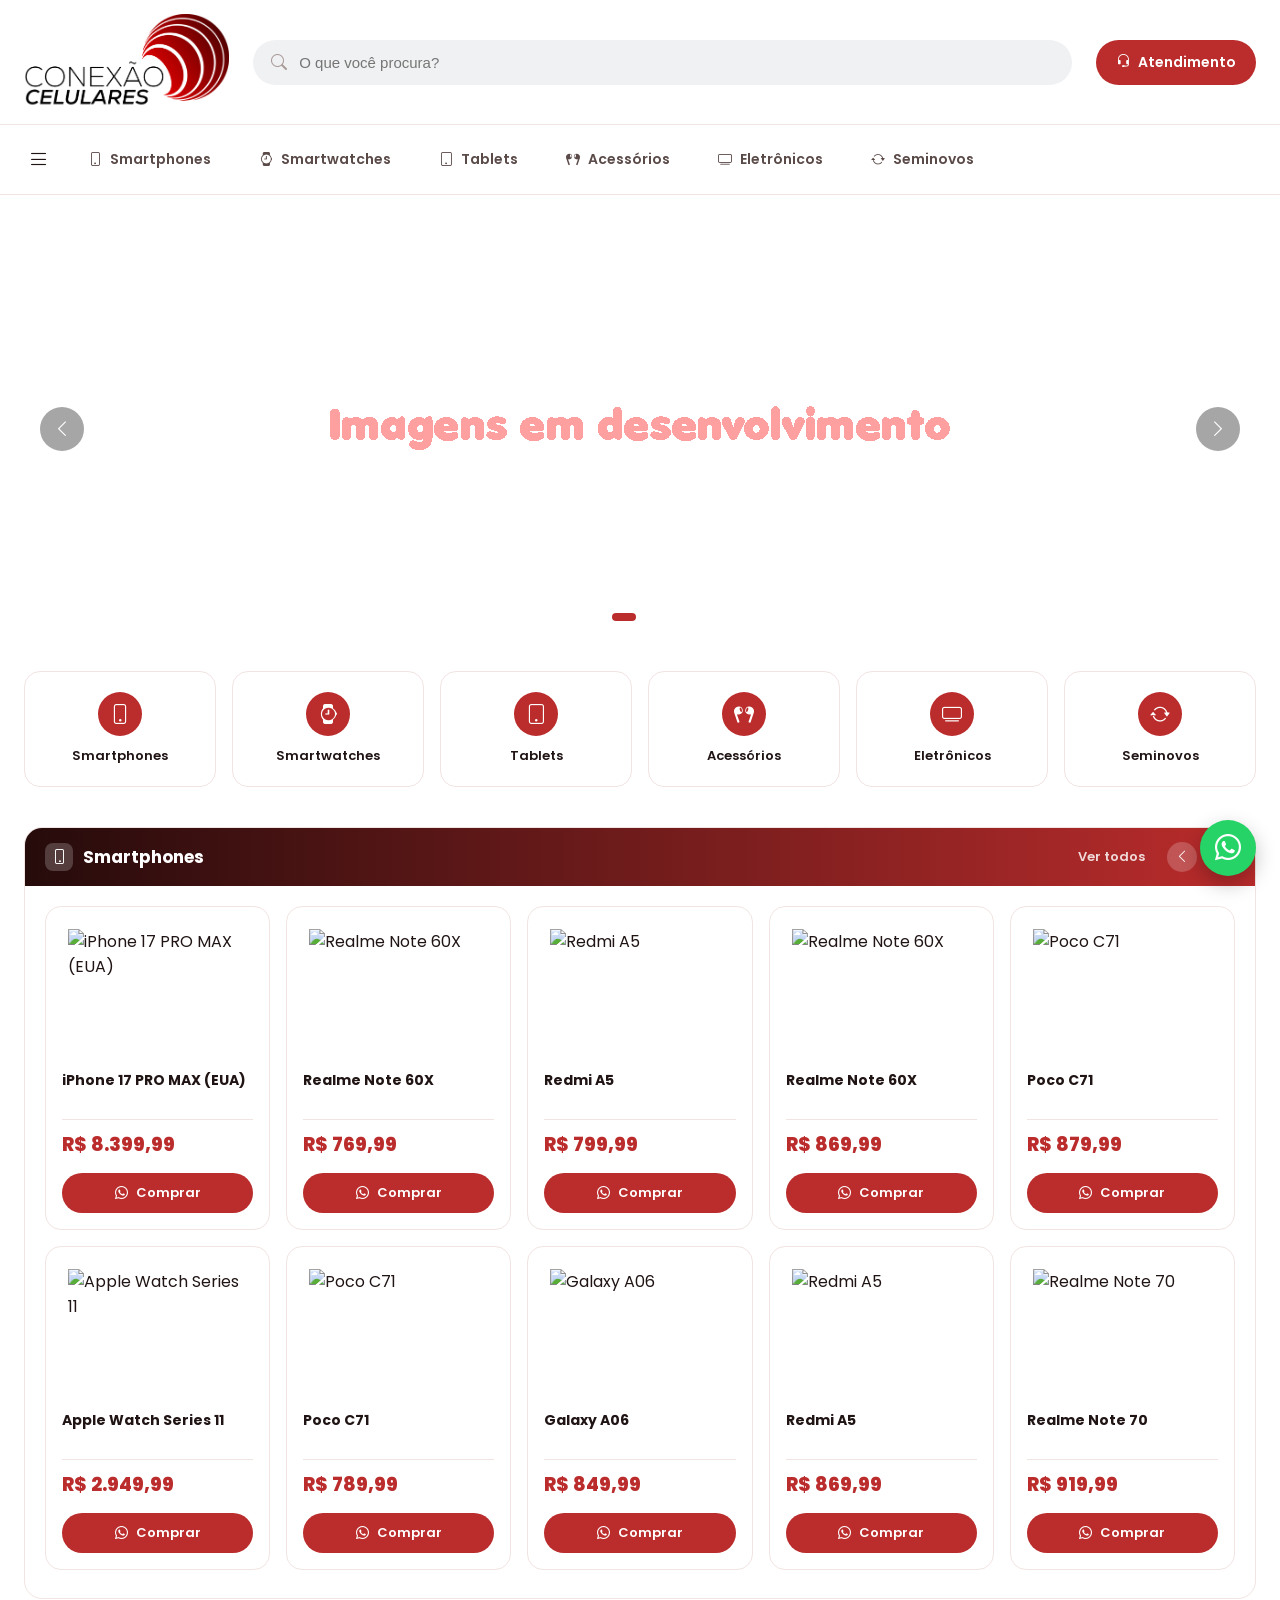
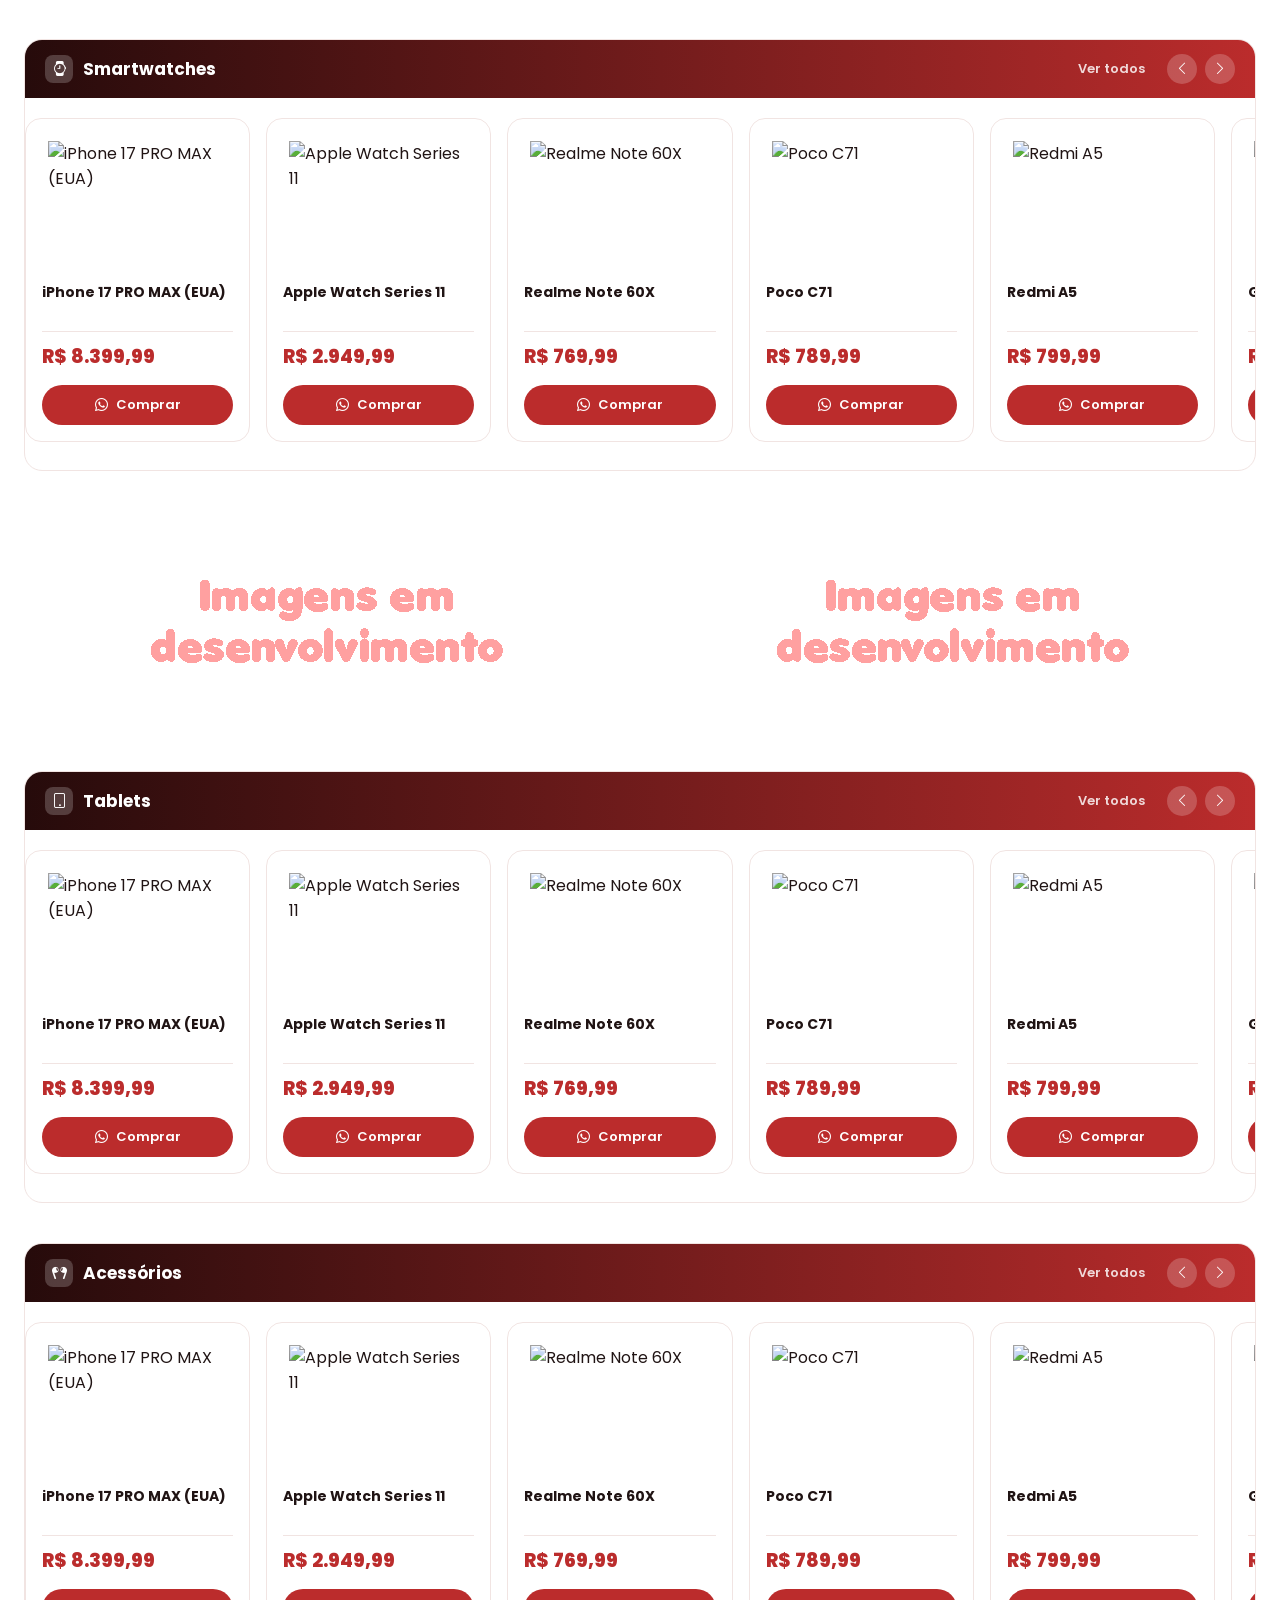
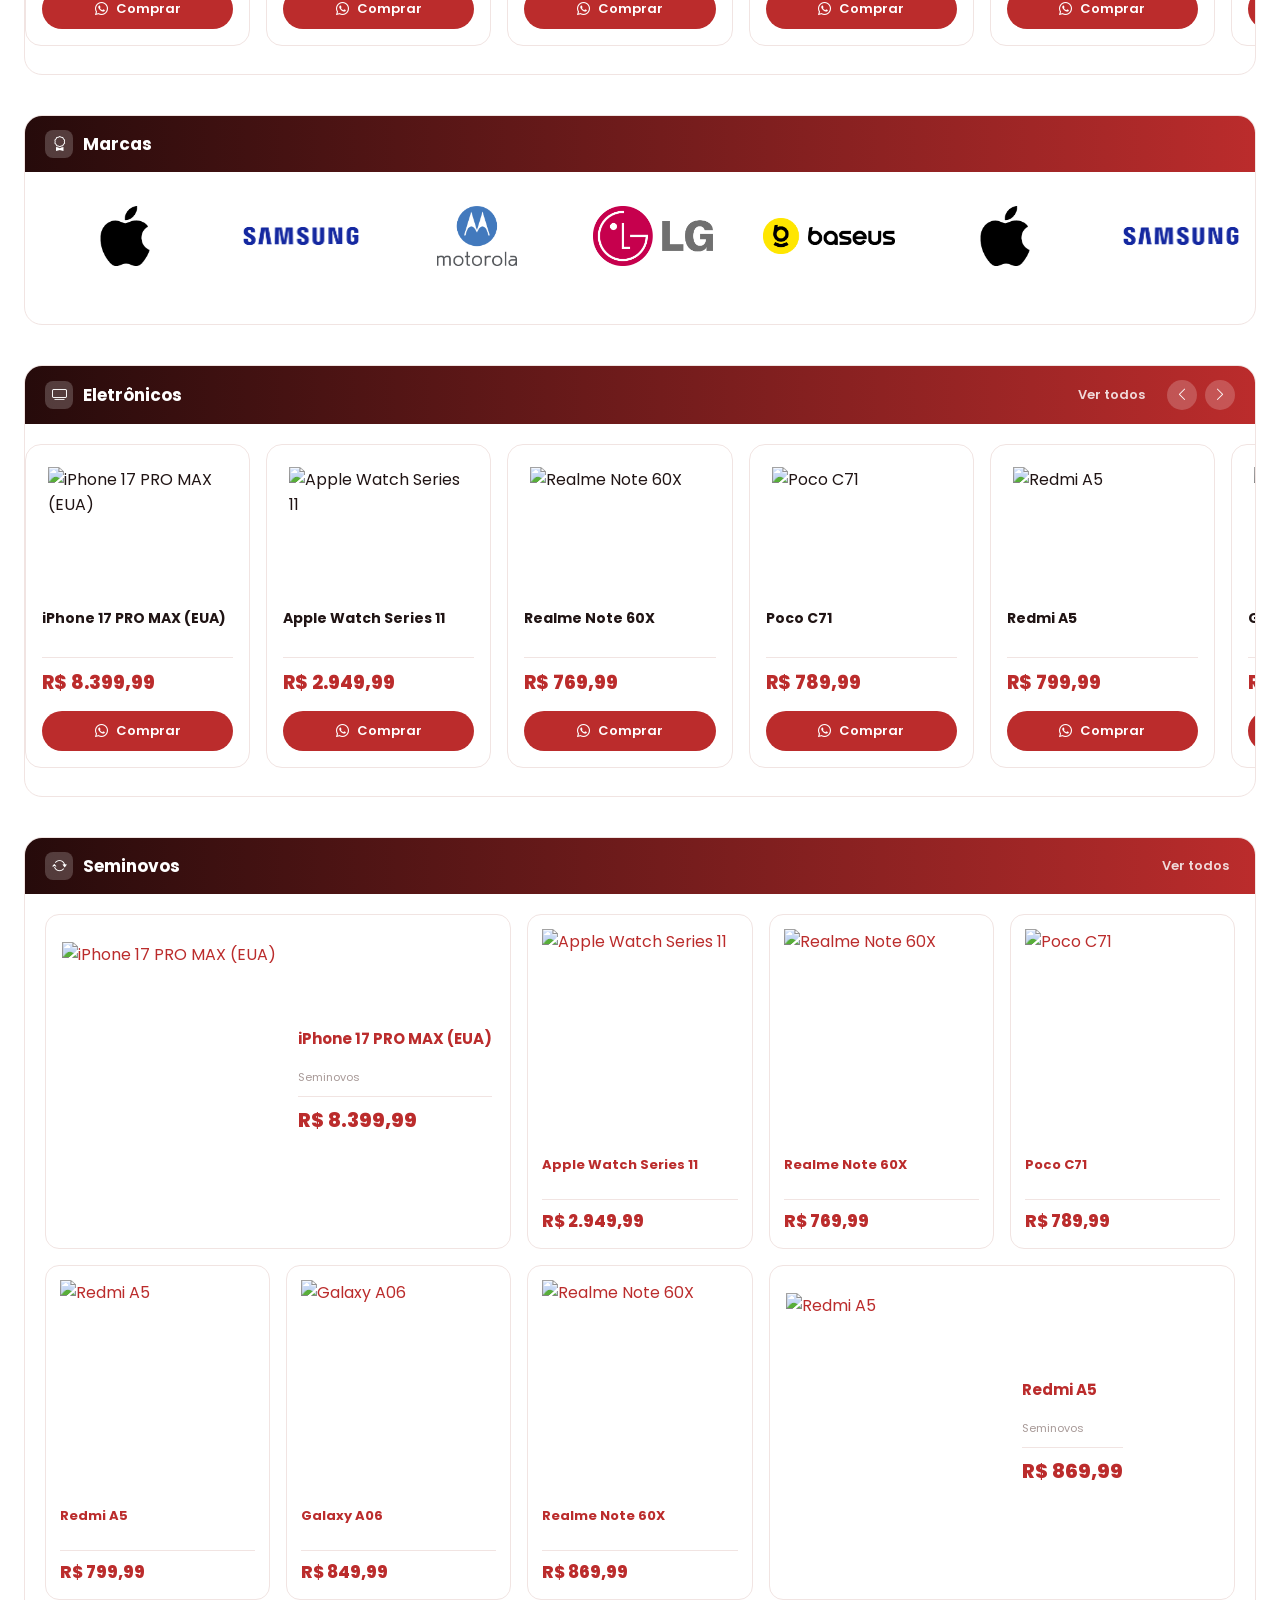
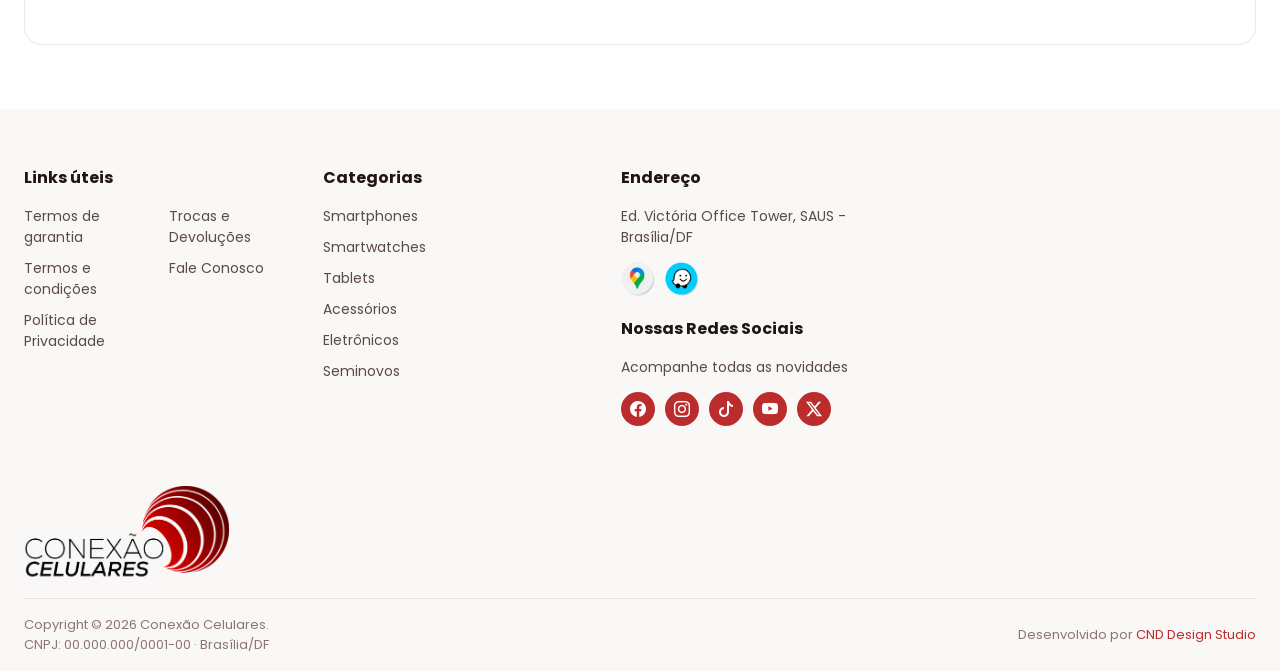
==== index.html @ e8614b0e "1.0.0.0" ====
<!DOCTYPE html>
<html lang="pt-BR">
<head>
<meta charset="UTF-8">
<meta name="viewport" content="width=device-width, initial-scale=1.0">
<title>Conexão Celulares</title>
<link rel="stylesheet" href="css/styles.css">
</head>
<body>

<header id="site-header">
  <div class="wrap" id="header-top">
    <img id="logo-full" src="assets/logo-conexao.png" alt="Conexão Celulares" data-goto-home>
    <button id="menu-toggle-mobile" class="menu-toggle-btn" aria-label="Menu"><i class="bi bi-list"></i></button>
    <div class="search-box">
      <i class="bi bi-search"></i>
      <input type="text" placeholder="O que você procura?">
    </div>
    <div class="header-actions" id="support-wrap">
      <button class="btn-pill" id="support-toggle" aria-label="Atendimento">
        <i class="bi bi-headset"></i><span>Atendimento</span>
      </button>
      <div id="support-overlay" class="hidden"></div>
      <div id="support-dropdown" class="hidden">
        <div class="support-row">
          <i class="bi bi-whatsapp" style="color:#25D366"></i>
          <div><div class="support-label">WhatsApp:</div><div class="support-value" data-support-phone></div></div>
        </div>
        <div class="support-row">
          <i class="bi bi-telephone-fill" style="color:#bb2c2c"></i>
          <div><div class="support-label">Telefone:</div><div class="support-value" data-support-phone></div></div>
        </div>
        <div class="support-row">
          <i class="bi bi-clock-fill" style="color:#bb2c2c"></i>
          <div><div class="support-label">Horário de Atendimento:</div><div class="support-value" data-support-hours></div></div>
        </div>
        <a class="buy-btn" style="margin-top:18px" data-wa-link target="_blank"><i class="bi bi-whatsapp"></i>Fale Conosco</a>
      </div>
    </div>
  </div>
  <div id="header-divider"></div>
  <nav id="site-nav">
    <div class="wrap" id="nav-inner">
      <button id="menu-toggle" class="menu-toggle-btn" aria-label="Menu"><i class="bi bi-list"></i></button>
      <button class="nav-cat-btn" data-goto-cat="smartphones"><i class="bi bi-phone"></i>Smartphones</button>
      <button class="nav-cat-btn" data-goto-cat="smartwatches"><i class="bi bi-watch"></i>Smartwatches</button>
      <button class="nav-cat-btn" data-goto-cat="tablets"><i class="bi bi-tablet"></i>Tablets</button>
      <button class="nav-cat-btn" data-goto-cat="acessorios"><i class="bi bi-earbuds"></i>Acessórios</button>
      <button class="nav-cat-btn" data-goto-cat="eletronicos"><i class="bi bi-tv"></i>Eletrônicos</button>
      <button class="nav-cat-btn" data-goto-cat="seminovos"><i class="bi bi-arrow-repeat"></i>Seminovos</button>
    </div>
  </nav>
</header>

<div id="quick-overlay" class="hidden"></div>
<div id="quick-drawer" class="hidden">
  <div style="display:flex;align-items:center;justify-content:space-between;margin-bottom:20px">
    <h3>Links úteis</h3>
    <button id="quick-close" style="border:none;background:transparent;font-size:20px;cursor:pointer"><i class="bi bi-x-lg"></i></button>
  </div>
  <div id="quick-cats" class="quick-cats">
    <button class="quick-link" data-goto-cat="smartphones"><i class="bi bi-phone"></i> Smartphones</button>
    <button class="quick-link" data-goto-cat="smartwatches"><i class="bi bi-watch"></i> Smartwatches</button>
    <button class="quick-link" data-goto-cat="tablets"><i class="bi bi-tablet"></i> Tablets</button>
    <button class="quick-link" data-goto-cat="acessorios"><i class="bi bi-earbuds"></i> Acessórios</button>
    <button class="quick-link" data-goto-cat="eletronicos"><i class="bi bi-tv"></i> Eletrônicos</button>
    <button class="quick-link" data-goto-cat="seminovos"><i class="bi bi-arrow-repeat"></i> Seminovos</button>
  </div>
  <div id="quick-links-divider" class="quick-links-divider"></div>
  <a class="quick-link" href="#">Como chegar</a>
  <a class="quick-link" href="#">Termos de Garantia</a>
</div>

<main id="view-home">
  <section id="hero">
    <div id="hero-inner">
      <div class="hero-slide active">
        <a href="#" data-wa-link target="_blank"><img src="assets/banner1.png" alt="Banner rotativo 1"></a>
      </div>
      <div class="hero-slide">
        <a href="#" data-wa-link target="_blank"><img src="assets/banner1.png" alt="Banner rotativo 2"></a>
      </div>
      <div class="hero-slide">
        <a href="#" data-wa-link target="_blank"><img src="assets/banner1.png" alt="Banner rotativo 3"></a>
      </div>
      <button class="hero-arrow" id="hero-prev" aria-label="Anterior"><i class="bi bi-chevron-left"></i></button>
      <button class="hero-arrow" id="hero-next" aria-label="Próximo"><i class="bi bi-chevron-right"></i></button>
      <div id="hero-dots">
        <button class="hero-dot active" data-index="0" aria-label="Ir para banner 1"></button>
        <button class="hero-dot" data-index="1" aria-label="Ir para banner 2"></button>
        <button class="hero-dot" data-index="2" aria-label="Ir para banner 3"></button>
      </div>
    </div>
  </section>

  <section id="cat-grid" class="no-scrollbar">
    <button class="cat-chip" data-goto-cat="smartphones"><span class="icon-circle"><i class="bi bi-phone"></i></span><span class="label">Smartphones</span></button>
    <button class="cat-chip" data-goto-cat="smartwatches"><span class="icon-circle"><i class="bi bi-watch"></i></span><span class="label">Smartwatches</span></button>
    <button class="cat-chip" data-goto-cat="tablets"><span class="icon-circle"><i class="bi bi-tablet"></i></span><span class="label">Tablets</span></button>
    <button class="cat-chip" data-goto-cat="acessorios"><span class="icon-circle"><i class="bi bi-earbuds"></i></span><span class="label">Acessórios</span></button>
    <button class="cat-chip" data-goto-cat="eletronicos"><span class="icon-circle"><i class="bi bi-tv"></i></span><span class="label">Eletrônicos</span></button>
    <button class="cat-chip" data-goto-cat="seminovos"><span class="icon-circle"><i class="bi bi-arrow-repeat"></i></span><span class="label">Seminovos</span></button>
  </section>

  <div id="category-sections"><!-- filled by js/main.js --></div>
</main>

<main id="view-category" class="hidden">
  <section class="grid-page">
    <button class="back-btn" data-goto-home>← Voltar</button>
    <h1 id="category-title"></h1>
    <div class="prod-grid" id="category-grid"></div>
  </section>
</main>

<main id="view-brand" class="hidden">
  <section class="grid-page">
    <button class="back-btn" data-goto-home>← Voltar</button>
    <h1 id="brand-title"></h1>
    <div class="prod-grid" id="brand-grid"></div>
  </section>
</main>

<footer>
  <div class="footer-grid">
    <div class="footer-col">
      <h4>Links úteis</h4>
      <div class="footer-links">
        <a href="#">Termos de garantia</a><a href="#">Trocas e Devoluções</a>
        <a href="#">Termos e condições</a><a data-wa-link target="_blank" href="#">Fale Conosco</a>
        <a href="#">Política de Privacidade</a>
      </div>
    </div>
    <div class="footer-col">
      <h4>Categorias</h4>
      <div class="footer-links" style="grid-template-columns:1fr">
        <a href="#" data-goto-cat="smartphones">Smartphones</a>
        <a href="#" data-goto-cat="smartwatches">Smartwatches</a>
        <a href="#" data-goto-cat="tablets">Tablets</a>
        <a href="#" data-goto-cat="acessorios">Acessórios</a>
        <a href="#" data-goto-cat="eletronicos">Eletrônicos</a>
        <a href="#" data-goto-cat="seminovos">Seminovos</a>
      </div>
    </div>
    <div class="footer-col">
      <h4>Endereço</h4>
      <p class="footer-address" data-store-address></p>
      <div class="footer-icon-row">
        <a class="footer-round-icon" data-maps-link target="_blank" aria-label="Google Maps"><img src="assets/icon-google-maps.webp" alt=""></a>
        <a class="footer-round-icon" data-waze-link target="_blank" aria-label="Waze"><img src="assets/icon-waze.webp" alt=""></a>
      </div>
      <h4>Nossas Redes Sociais</h4>
      <p class="footer-address">Acompanhe todas as novidades</p>
      <div class="footer-icon-row">
        <a class="footer-round-icon red" href="#" target="_blank" aria-label="Facebook"><i class="bi bi-facebook"></i></a>
        <a class="footer-round-icon red" data-instagram-link target="_blank" aria-label="Instagram"><i class="bi bi-instagram"></i></a>
        <a class="footer-round-icon red" href="#" target="_blank" aria-label="TikTok"><i class="bi bi-tiktok"></i></a>
        <a class="footer-round-icon red" href="#" target="_blank" aria-label="YouTube"><i class="bi bi-youtube"></i></a>
        <a class="footer-round-icon red" href="#" target="_blank" aria-label="X"><i class="bi bi-twitter-x"></i></a>
      </div>
    </div>

  </div>
  <div class="footer-logo-row"><img src="assets/logo-conexao.png" alt="Conexão Celulares"></div>
  <div class="footer-bottom">
    <span>Copyright © 2026 Conexão Celulares.<br>CNPJ: 00.000.000/0001-00 · Brasília/DF</span>
    <span>Desenvolvido por <a href="https://designcnd.com.br/" target="_blank">CND Design Studio</a></span>
  </div>
</footer>

<a id="wa-float" data-wa-link target="_blank" aria-label="WhatsApp"><i class="bi bi-whatsapp"></i></a>

<script src="scripts/products-data.js"></script>
<script src="scripts/main.js"></script>
</body>
</html>
---- css/styles.css ----
@import url('https://fonts.googleapis.com/css2?family=Poppins:wght@400;500;600;700;800&display=swap');
@import url('https://cdn.jsdelivr.net/npm/bootstrap-icons@1.11.3/font/bootstrap-icons.css');

:root{
  --red:#bb2c2c; --red-dark:#962d2d; --red-darker:#260b0b;
  --ink:#201414; --muted:#5a4a48; --muted2:#8a7573; --muted3:#a89a98;
  --border:#f1e4e2; --border2:#e7e8ea; --bg:#ffffff; --bg-soft:#faf7f7;
  --whatsapp:#25D366;
}
*{box-sizing:border-box}
html{scroll-behavior:smooth}
body{margin:0;font-family:'Poppins',sans-serif;color:var(--ink);background:var(--bg)}
a{color:var(--red);text-decoration:none}
a:hover{color:var(--red-dark)}
img{transition:transform .35s ease}
button{font-family:inherit;cursor:pointer}
.hidden{display:none !important}
.no-scrollbar::-webkit-scrollbar{display:none}
.no-scrollbar{scrollbar-width:none}
.wrap{max-width:1600px;margin:0 auto;padding-left:24px;padding-right:24px}

/* header */
#site-header{position:sticky;top:0;z-index:50;background:#fff}
#header-top{display:flex;align-items:center;gap:24px;flex-wrap:wrap;padding:14px 24px;transition:padding .2s ease}
#site-header.scrolled #header-top{padding:8px 24px}
#logo-full{height:96px;width:auto;object-fit:contain;cursor:pointer;transition:height .2s ease}
#logo-compact{height:44px;width:auto;object-fit:contain;cursor:pointer;transition:height .2s ease}
.search-box{flex:1;min-width:200px;display:flex;align-items:center;background:#f0f1f2;border-radius:999px;padding:10px 18px}
.search-box i{color:var(--muted3);margin-right:10px}
.search-box input{border:none;background:transparent;outline:none;width:100%;font-size:15px;color:var(--ink)}
.header-actions{display:flex;align-items:center;gap:14px;position:relative}
.btn-pill{border:none;background:var(--red);color:#fff;cursor:pointer;display:flex;align-items:center;gap:8px;padding:12px 20px;border-radius:999px;font-weight:600;font-size:14px;transition:background .2s ease,transform .2s ease}
.btn-pill:hover{background:var(--red-dark);transform:scale(1.03)}
#header-divider{border-top:1px solid var(--border)}
#support-dropdown{position:absolute;top:64px;right:0;background:#fff;border:1px solid var(--border);border-radius:16px;box-shadow:0 16px 36px rgba(0,0,0,.14);padding:20px;width:340px;z-index:80}
.support-row{display:flex;align-items:center;gap:10px;margin-bottom:14px;padding-top:14px;border-top:1px solid var(--border)}
.support-row:first-child{border-top:none;padding-top:0}
.support-row i{font-size:16px}
.support-label{font-size:12px;color:var(--muted2)}
.support-value{font-size:14px;font-weight:600;color:var(--ink)}
#support-overlay{position:fixed;inset:0;z-index:79}

/* nav */
#site-nav{border-bottom:1px solid var(--border)}
#nav-inner{display:flex;align-items:center;gap:20px;flex-wrap:wrap;padding:14px 24px}
#menu-toggle{border:none;background:transparent;color:var(--ink);font-size:22px;padding:4px;transition:color .2s ease,transform .2s ease}
#menu-toggle:hover{color:var(--red);transform:scale(1.1)}
.nav-cat-btn{border:none;background:transparent;color:var(--muted);font-size:14px;font-weight:600;padding:8px 14px;display:flex;align-items:center;gap:8px;border-radius:999px;transition:color .2s ease,background .2s ease}
.nav-cat-btn:hover{color:var(--red);background:#faf1f0}

/* quick menu drawer */
#quick-overlay{position:fixed;inset:0;background:rgba(0,0,0,.45);z-index:70}
#quick-drawer{position:fixed;top:0;left:0;bottom:0;width:280px;background:#fff;z-index:71;box-shadow:4px 0 24px rgba(0,0,0,.12);padding:24px;overflow-y:auto}
#quick-drawer h3{font-size:18px;margin:0}
.quick-link{display:block;padding:12px 10px;border-bottom:1px solid #f4eeed;color:var(--ink);font-size:15px;font-weight:500;border-radius:8px;transition:color .2s ease,background .2s ease,padding-left .2s ease}
.quick-link:hover{color:var(--red);background:#faf1f0;padding-left:16px}

/* hero */
#hero{padding:24px 24px 0}
#hero-inner{position:relative;border-radius:24px;overflow:hidden;height:420px;max-width:1600px;margin:0 auto}
.hero-slide{position:absolute;inset:0;opacity:0;transition:opacity .6s ease;pointer-events:none}
.hero-slide.active{opacity:1;pointer-events:auto}
.hero-slide img{width:100%;height:100%;object-fit:cover}
.hero-arrow{position:absolute;top:50%;transform:translateY(-50%);width:44px;height:44px;border-radius:50%;border:none;background:rgba(0,0,0,.35);color:#fff;font-size:18px;display:flex;align-items:center;justify-content:center;z-index:5;transition:background .2s ease,transform .2s ease}
.hero-arrow:hover{background:rgba(0,0,0,.55);transform:translateY(-50%) scale(1.08)}
#hero-prev{left:16px}#hero-next{right:16px}
#hero-dots{position:absolute;bottom:18px;left:50%;transform:translateX(-50%);display:flex;gap:8px;z-index:5}
.hero-dot{height:8px;border-radius:999px;border:none;background:rgba(255,255,255,.6);padding:0;transition:width .25s ease,background .25s ease;cursor:pointer}
.hero-dot.active{width:24px;background:var(--red)}
.hero-dot:not(.active){width:8px}
.hero-dot:hover{background:#fff}

/* category quick grid */
#cat-grid{max-width:1600px;margin:0 auto;padding:32px 24px 0;display:grid;grid-template-columns:repeat(auto-fit,minmax(110px,1fr));gap:16px}
.cat-chip{border:1px solid var(--border);background:#fff;border-radius:16px;padding:20px 12px;display:flex;flex-direction:column;align-items:center;gap:10px;transition:transform .25s ease,border-color .25s ease,box-shadow .25s ease}
.cat-chip:hover{border-color:var(--red);transform:translateY(-4px);box-shadow:0 12px 24px rgba(0,0,0,.08)}
.cat-chip .icon-circle{width:44px;height:44px;border-radius:50%;background:var(--red);color:#fff;display:flex;align-items:center;justify-content:center;font-size:20px}
.cat-chip .label{font-size:13px;font-weight:600;color:var(--ink)}

/* product card */
.card{max-width:1600px;margin:0 auto;padding:40px 24px 0}
.card-box{background:#fff;border:1px solid var(--border);border-radius:18px;padding:0 0 24px;overflow:hidden}
.card-header{display:flex;align-items:center;justify-content:space-between;padding:14px 20px;background:linear-gradient(90deg,var(--red-darker) 0%,var(--red) 100%)}
.card-header-left{display:flex;align-items:center;gap:10px}
.card-header-icon{width:28px;height:28px;border-radius:8px;background:rgba(255,255,255,.2);color:#fff;display:flex;align-items:center;justify-content:center;font-size:15px}
.card-header-title{font-weight:700;font-size:17px;color:#fff}
.card-header-right{display:flex;align-items:center;gap:16px}
.link-white{border:none;background:transparent;color:#f0d9d9;font-size:13px;font-weight:600}
.link-white:hover{color:#fff}
.arrow-btn{width:30px;height:30px;border-radius:50%;border:none;background:rgba(255,255,255,.2);cursor:pointer;color:#fff;font-size:14px;display:flex;align-items:center;justify-content:center;transition:background .2s ease,transform .2s ease}
.arrow-btn:hover{background:rgba(255,255,255,.32);transform:scale(1.1)}
.row-scroll{display:flex;gap:16px;overflow-x:auto;scroll-behavior:smooth;scroll-snap-type:x mandatory;padding:20px 20px 4px}
.row-scroll.double{display:grid;grid-template-rows:repeat(2,auto);grid-auto-flow:column;grid-auto-columns:minmax(190px,calc((100% - 64px) / 5));gap:16px}
.prod-card{background:#fff;border:1px solid var(--border);border-radius:16px;padding:16px;display:flex;flex-direction:column;gap:6px;position:relative;flex:0 0 calc((100% - 64px) / 5);min-width:190px;scroll-snap-align:start;transition:transform .25s ease,box-shadow .25s ease,border-color .25s ease}
.row-scroll.double .prod-card{flex:none}
.prod-card:hover{transform:translateY(-6px);box-shadow:0 16px 32px rgba(0,0,0,.10);border-color:#e8cac9}
.prod-badge{position:absolute;top:12px;left:12px;background:var(--red);color:#fff;font-size:11px;font-weight:700;padding:4px 10px;border-radius:999px;z-index:2}
.prod-img-wrap{display:flex;align-items:center;justify-content:center;padding:6px}
.prod-img-wrap img{width:100%;height:130px;object-fit:contain}
.prod-name{font-size:14px;font-weight:700;color:var(--ink);min-height:38px;line-height:1.3}
.prod-price-block{border-top:1px solid var(--border);margin-top:4px;padding-top:10px}
.prod-price{font-size:19px;font-weight:800;color:var(--red)}
.prod-old-price{font-size:12px;color:var(--muted3);margin-top:2px}
.buy-btn{margin-top:8px;display:flex;align-items:center;justify-content:center;gap:8px;background:var(--red);color:#fff;padding:10px;border-radius:999px;font-weight:600;font-size:13px;transition:background .2s ease,transform .2s ease}
.buy-btn:hover{background:var(--red-dark);color:#fff;transform:scale(1.03)}

/* grid pages (category/brand listing) */
.grid-page{max-width:1600px;margin:0 auto;padding:32px 24px 64px}
.back-btn{border:none;background:transparent;color:var(--red);font-weight:600;margin-bottom:16px;font-size:14px}
.grid-page h1{font-size:32px;font-weight:800;margin:0 0 24px}
.prod-grid{display:grid;grid-template-columns:repeat(auto-fill,minmax(220px,1fr));gap:20px}

/* promo banners */
.promo-grid{max-width:1600px;margin:0 auto;padding:40px 24px 0;display:grid;grid-template-columns:repeat(auto-fit,minmax(320px,1fr));gap:20px}
.promo-banner{position:relative;border-radius:20px;overflow:hidden;height:220px;display:block}
.promo-banner:hover img{transform:scale(1.06)}
.promo-banner img{width:100%;height:100%;object-fit:cover}

/* seminovos bento */
.bento-grid{padding:20px;display:grid;grid-template-columns:repeat(5,1fr);gap:16px}
.bento-card{min-width:0;background:#fff;border:1px solid var(--border);border-radius:14px;transition:transform .25s ease,box-shadow .25s ease,border-color .25s ease}
.bento-card:hover{transform:translateY(-6px);box-shadow:0 16px 32px rgba(0,0,0,.10);border-color:#e8cac9}
.bento-card.wide{grid-column:span 2;padding:16px;display:flex;align-items:center;gap:16px}
.bento-card.wide img{width:220px;height:280px;object-fit:contain;flex-shrink:0}
.bento-card.square{padding:14px;display:flex;flex-direction:column;gap:8px}
.bento-card.square img{width:100%;height:220px;object-fit:contain}
.bento-name{font-size:13px;font-weight:700;line-height:1.3;min-height:34px;overflow:hidden;display:-webkit-box;-webkit-line-clamp:2;-webkit-box-orient:vertical}
.bento-card.wide .bento-name{font-size:15px;-webkit-line-clamp:3}
.bento-price-block{border-top:1px solid var(--border);padding-top:8px;margin-top:0}
.bento-price{font-size:17px;font-weight:800;color:var(--red)}
.bento-card.wide .bento-price{font-size:20px}

/* brands marquee */
.brands-section{max-width:1600px;margin:0 auto;padding:40px 24px 0}
.brands-track-wrap{overflow:hidden;padding:20px}
.brands-track{display:flex;gap:16px;width:max-content;animation:brands-marquee 22s linear infinite}
.brands-track:hover{animation-play-state:paused}
@keyframes brands-marquee{from{transform:translateX(0)}to{transform:translateX(-33.3333%)}}
.brand-item{border:none;background:transparent;padding:14px;flex:0 0 auto;width:160px;height:88px;display:flex;align-items:center;justify-content:center;transition:transform .25s ease}
.brand-item:hover{transform:scale(1.08)}
.brand-item img{width:100%;height:100%;object-fit:contain}

/* footer */
footer{background:var(--bg-soft);color:var(--ink);margin-top:64px;padding:56px 24px 28px}
.footer-grid{max-width:1600px;margin:0 auto;display:grid;grid-template-columns:1fr 1fr 1fr 1.3fr;gap:40px;align-items:start}
.footer-col h4{font-weight:700;margin:0 0 16px;font-size:16px}
.footer-links{display:grid;grid-template-columns:repeat(2,auto);gap:10px 32px}
.footer-links a{color:var(--muted);font-size:14px}
.footer-links a:hover{color:var(--red)}
.footer-address{font-size:14px;color:var(--muted);margin:0 0 14px}
.footer-icon-row{display:flex;gap:10px;margin-bottom:20px}
.footer-round-icon{width:34px;height:34px;border-radius:50%;display:flex;align-items:center;justify-content:center;overflow:hidden}
.footer-round-icon img{width:100%;height:100%;object-fit:cover}
.footer-round-icon.red{background:var(--red);color:#fff;font-size:16px}
.footer-round-icon.red:hover{background:var(--red-dark)}
.footer-photo-wrap{display:flex;align-items:center;justify-content:flex-end;min-height:auto}
.footer-tagline{text-align:right;max-width:100%;font-weight:800;font-size:28px;line-height:1.2}
.footer-tagline .accent{color:var(--red)}
.footer-logo-row{max-width:1600px;margin:40px auto 0;display:flex;align-items:center;gap:16px}
.footer-logo-row img{height:96px;width:auto;object-fit:contain}
.footer-bottom{max-width:1600px;margin:16px auto 0;padding-top:16px;border-top:1px solid #ece3e1;font-size:13px;color:var(--muted2);display:flex;align-items:center;justify-content:space-between;flex-wrap:wrap;gap:8px}
.footer-bottom a{color:var(--red)}
.footer-bottom a:hover{color:var(--red-dark)}

/* floating whatsapp */
#wa-float{position:fixed;bottom:24px;right:24px;width:56px;height:56px;border-radius:50%;background:var(--whatsapp);display:flex;align-items:center;justify-content:center;box-shadow:0 8px 20px rgba(0,0,0,.25);z-index:60;color:#fff;font-size:26px;transition:background .2s ease,transform .2s ease}
#wa-float:hover{background:#1ebc59;transform:scale(1.08)}

.quick-cats{display:none}
.quick-cats .quick-link{display:flex;align-items:center;gap:10px;width:100%;text-align:left;border:none;background:transparent;font-family:inherit;font-size:15px}
.quick-links-divider{display:none}

#menu-toggle-mobile{display:none;border:none;background:transparent;color:var(--ink);font-size:22px;padding:4px}

@media (max-width:900px){
  .footer-grid{grid-template-columns:1fr}
  .bento-grid{grid-template-columns:repeat(2,1fr)}
  .bento-card.wide{grid-column:span 2}
}

@media (max-width:768px){
  .wrap{padding-left:16px;padding-right:16px}

  /* header */
  #header-top{gap:10px;padding:10px 16px}
  #site-header.scrolled #header-top{padding:6px 16px}
  #logo-full{height:68px;order:1}
  #site-header.scrolled #logo-full{height:44px}
  #menu-toggle-mobile{display:block;order:2;margin-left:auto}
  #support-wrap{order:3}
  .search-box{order:4;flex-basis:100%;padding:8px 14px}
  .btn-pill span{display:none}
  .btn-pill{padding:10px;width:40px;height:40px;justify-content:center;flex-shrink:0}
  #support-dropdown{width:calc(100vw - 32px);right:-4px}

  /* nav: hidden on mobile — categories live in the drawer, hamburger moved to header */
  #site-nav{display:none}
  #nav-inner{padding:10px 16px}
  .quick-cats{display:flex;flex-direction:column;margin-bottom:8px}
  .quick-links-divider{display:block;border-top:1px solid #f4eeed;margin:8px 0}

  /* hero */
  #hero{padding:12px 12px 0}
  #hero-inner{height:200px;border-radius:16px}
  .hero-arrow{width:36px;height:36px;font-size:15px}

  /* category quick grid: horizontal carousel */
  #cat-grid{display:flex;grid-template-columns:none;overflow-x:auto;scroll-snap-type:x mandatory;gap:10px;padding:20px 16px}
  .cat-chip{flex:0 0 84px;scroll-snap-align:start;padding:14px 6px;gap:6px}
  .cat-chip .icon-circle{width:36px;height:36px;font-size:16px}
  .cat-chip .label{font-size:11px}

  /* product cards: horizontal scroll, ~2.2 per view */
  .card{padding:28px 16px 0}
  .card-header{padding:12px 16px}
  .card-header-title{font-size:15px}
  .row-scroll{padding:14px 16px 4px;gap:12px}
  .row-scroll.double{grid-auto-columns:minmax(150px,calc((100% - 12px) / 2.3));gap:12px}
  .prod-card{flex:0 0 calc((100% - 24px) / 2.3);min-width:150px;padding:12px}
  .prod-img-wrap img{height:100px}
  .prod-name{font-size:13px;min-height:34px}
  .prod-price{font-size:16px}

  /* grid pages */
  .grid-page{padding:20px 16px 48px}
  .grid-page h1{font-size:24px}
  .prod-grid{grid-template-columns:repeat(2,1fr);gap:12px}

  /* promo banners */
  .promo-grid{padding:24px 16px 0;grid-template-columns:1fr;gap:14px}
  .promo-banner{height:160px}

  /* seminovos bento */
  .bento-grid{grid-template-columns:repeat(2,1fr);padding:16px;gap:12px}
  .bento-card.wide{grid-column:span 2;flex-direction:column;align-items:stretch;text-align:center}
  .bento-card.wide img{width:100%;height:180px;margin:0 auto}
  .bento-card.square img{height:140px}

  /* brands marquee */
  .brands-section{padding:24px 16px 0}
  .brand-item{width:110px;height:64px;padding:8px}

  /* footer */
  footer{padding:40px 16px 20px}
  .footer-grid{gap:32px}
  .footer-links{grid-template-columns:1fr}
  .footer-tagline{text-align:left;font-size:22px}
  .footer-logo-row{margin-top:24px}
  .footer-logo-row img{height:64px}
  .footer-bottom{flex-direction:column;align-items:center;text-align:center;gap:6px}

  #wa-float{width:48px;height:48px;font-size:22px;bottom:16px;right:16px}
}
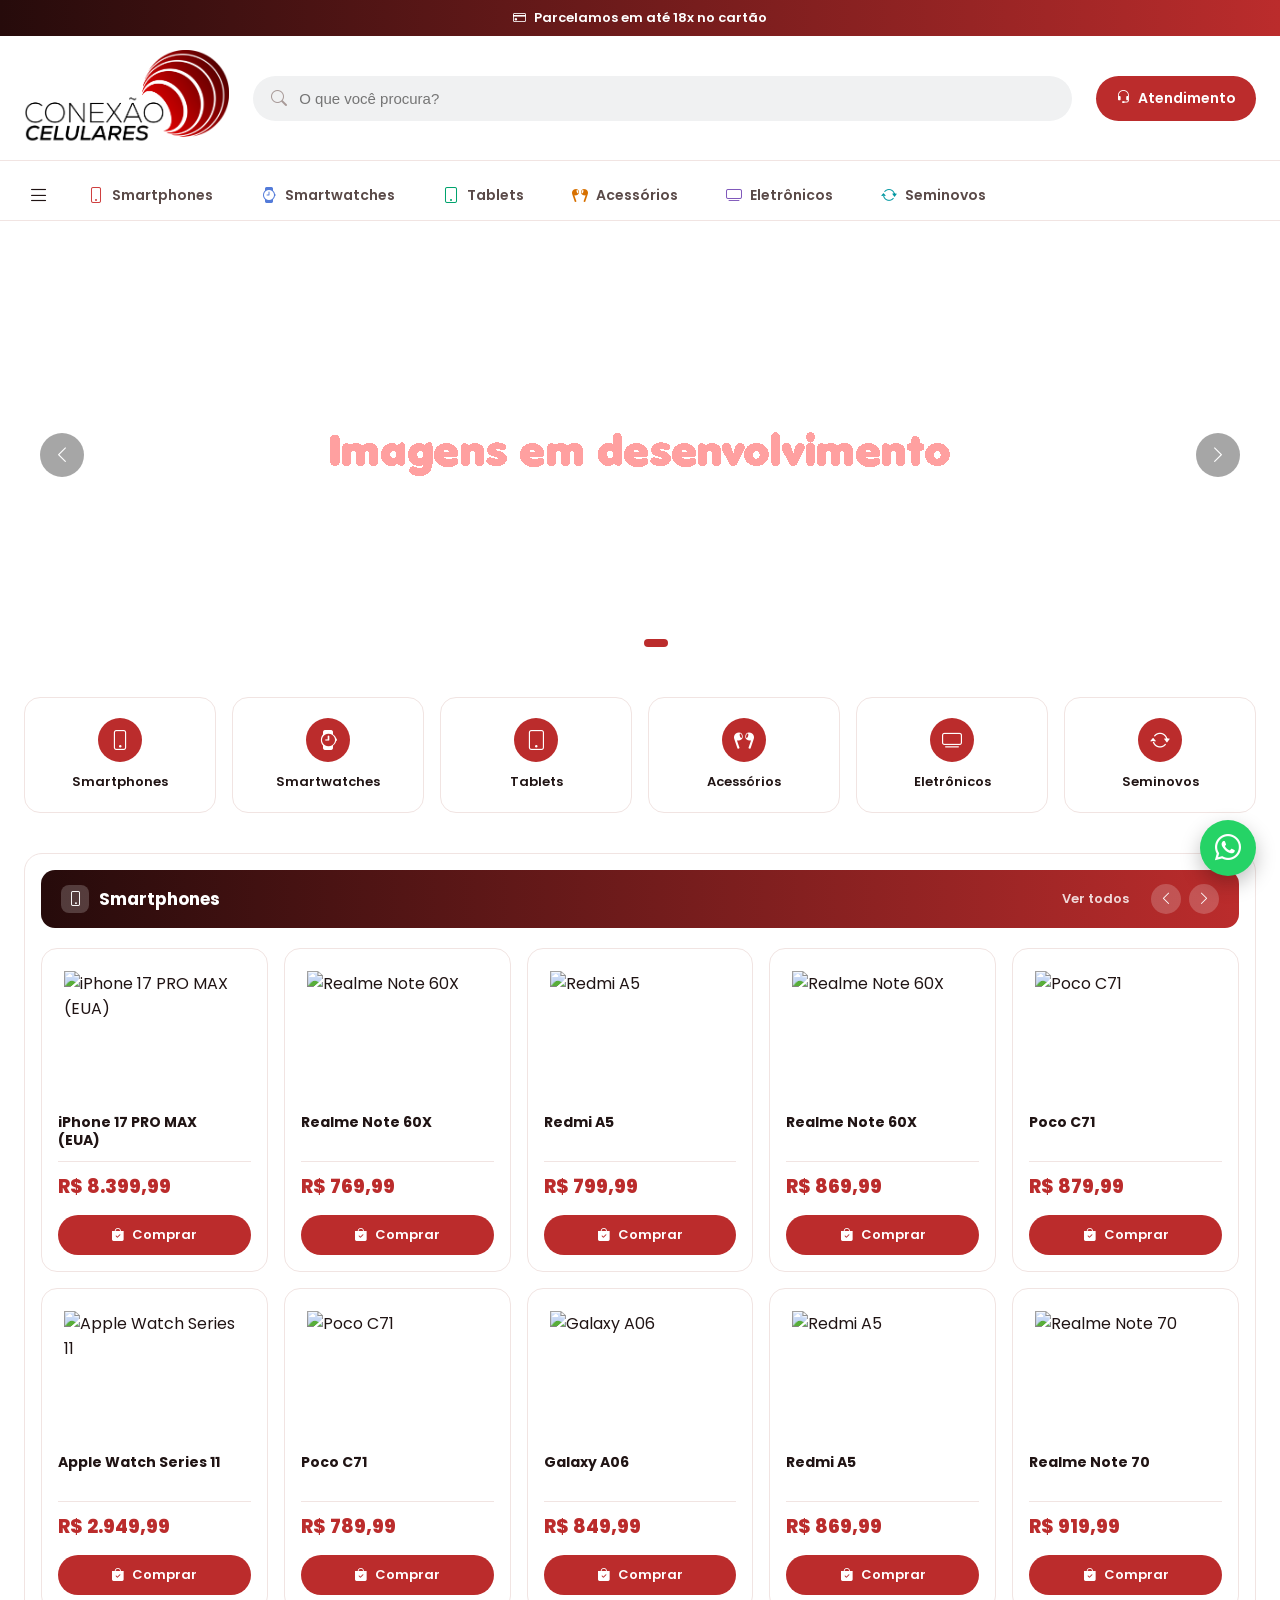
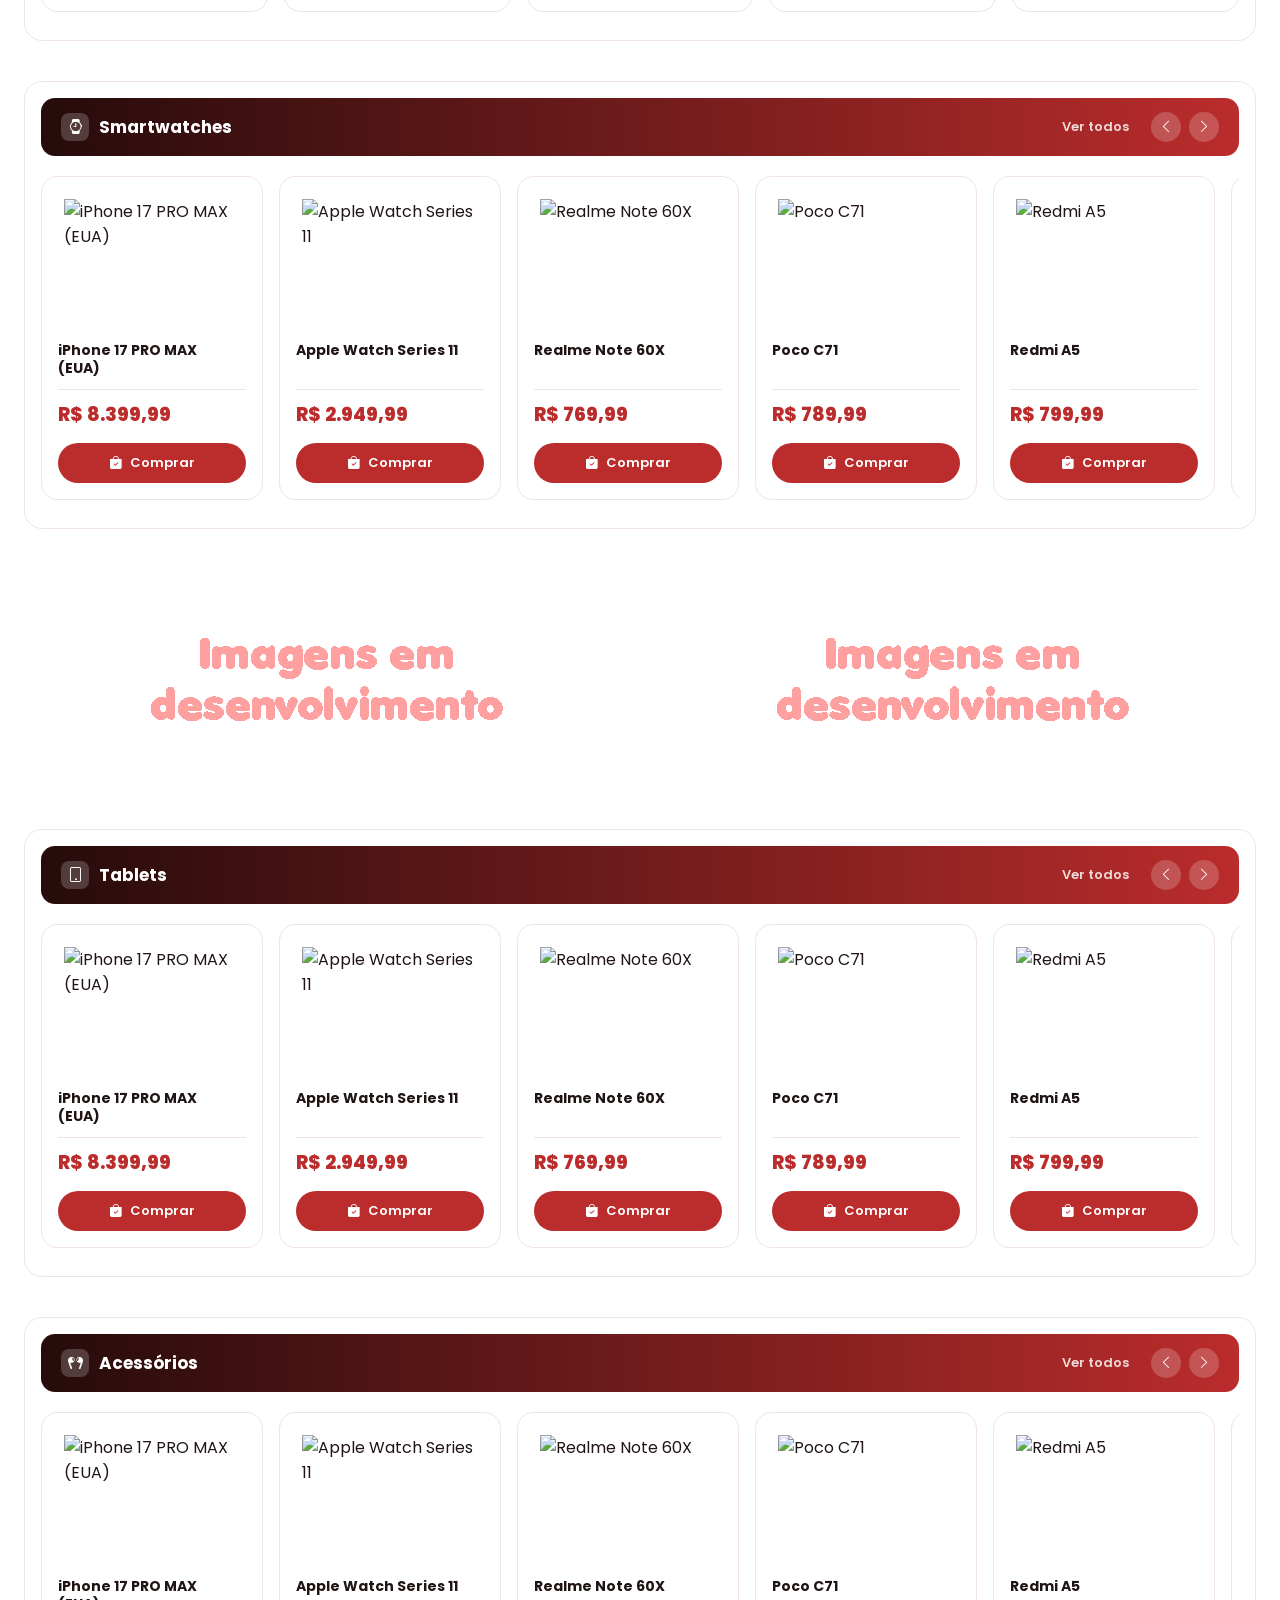
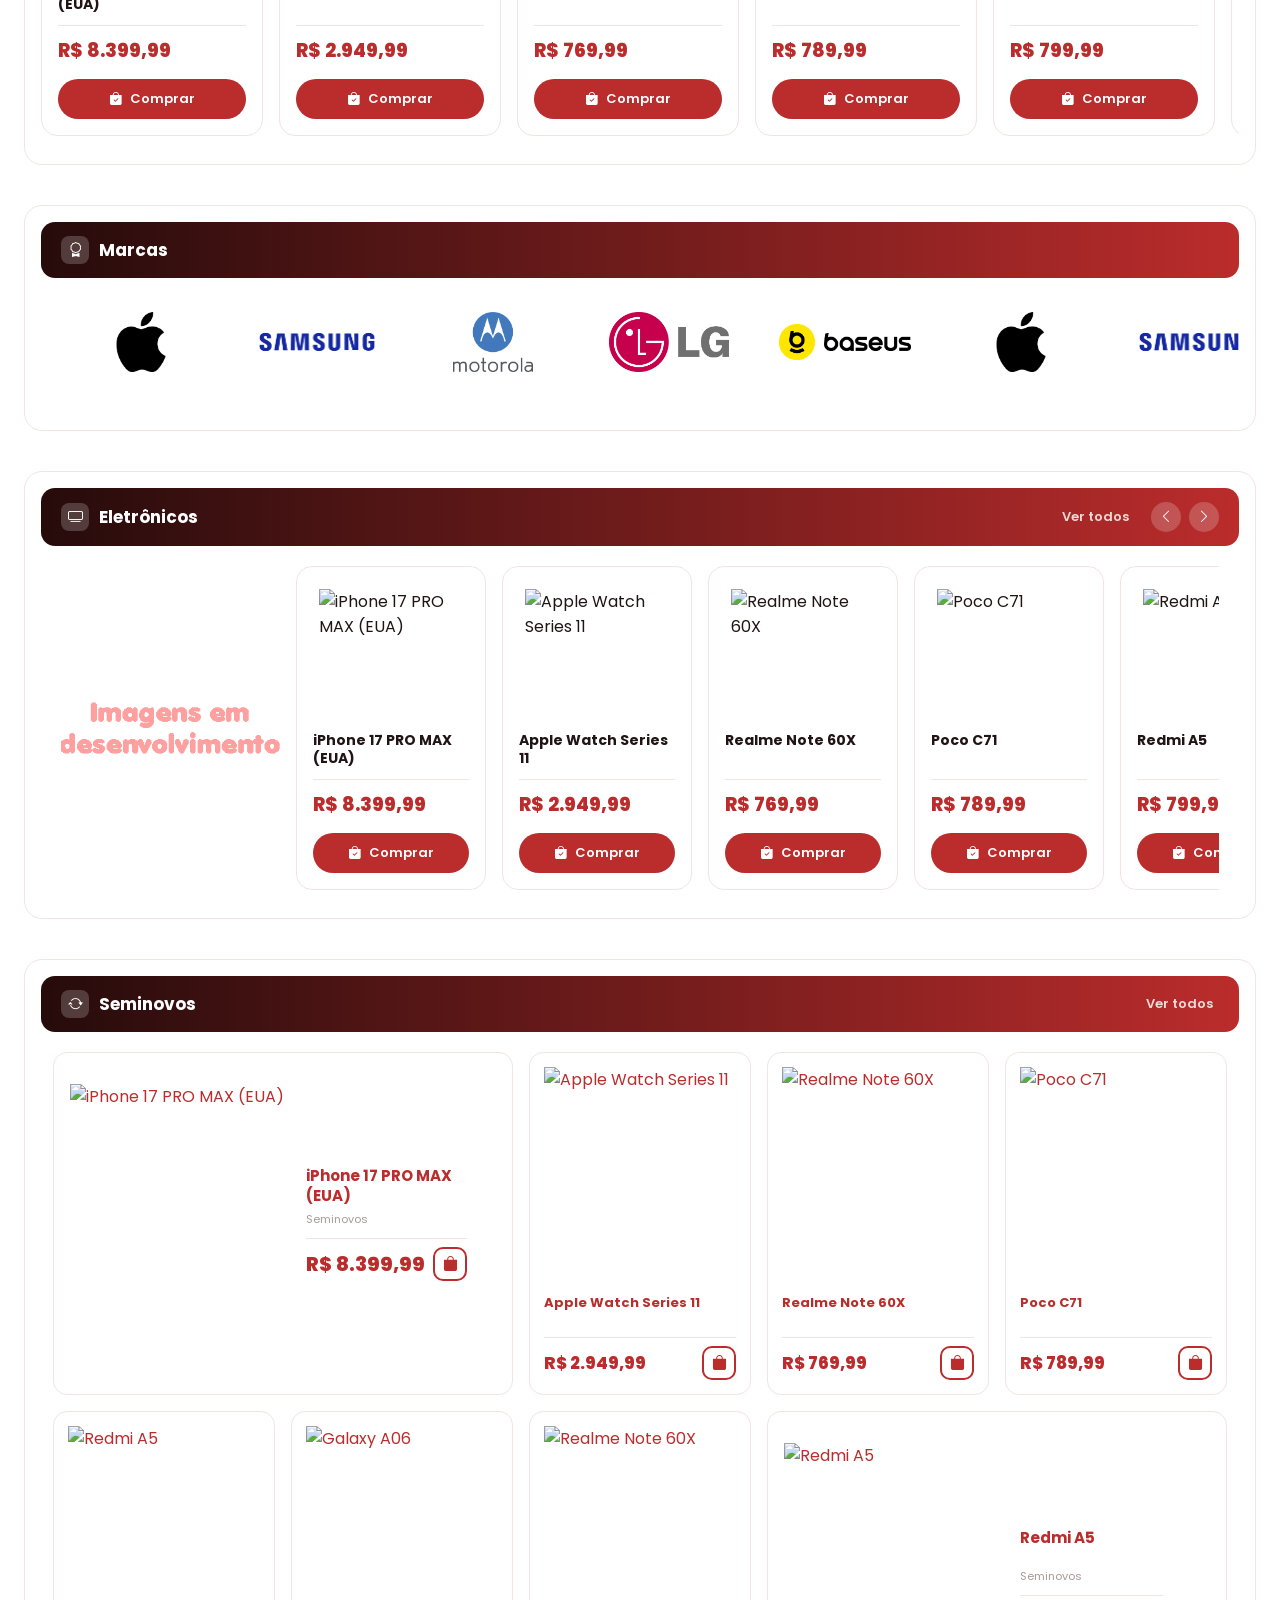
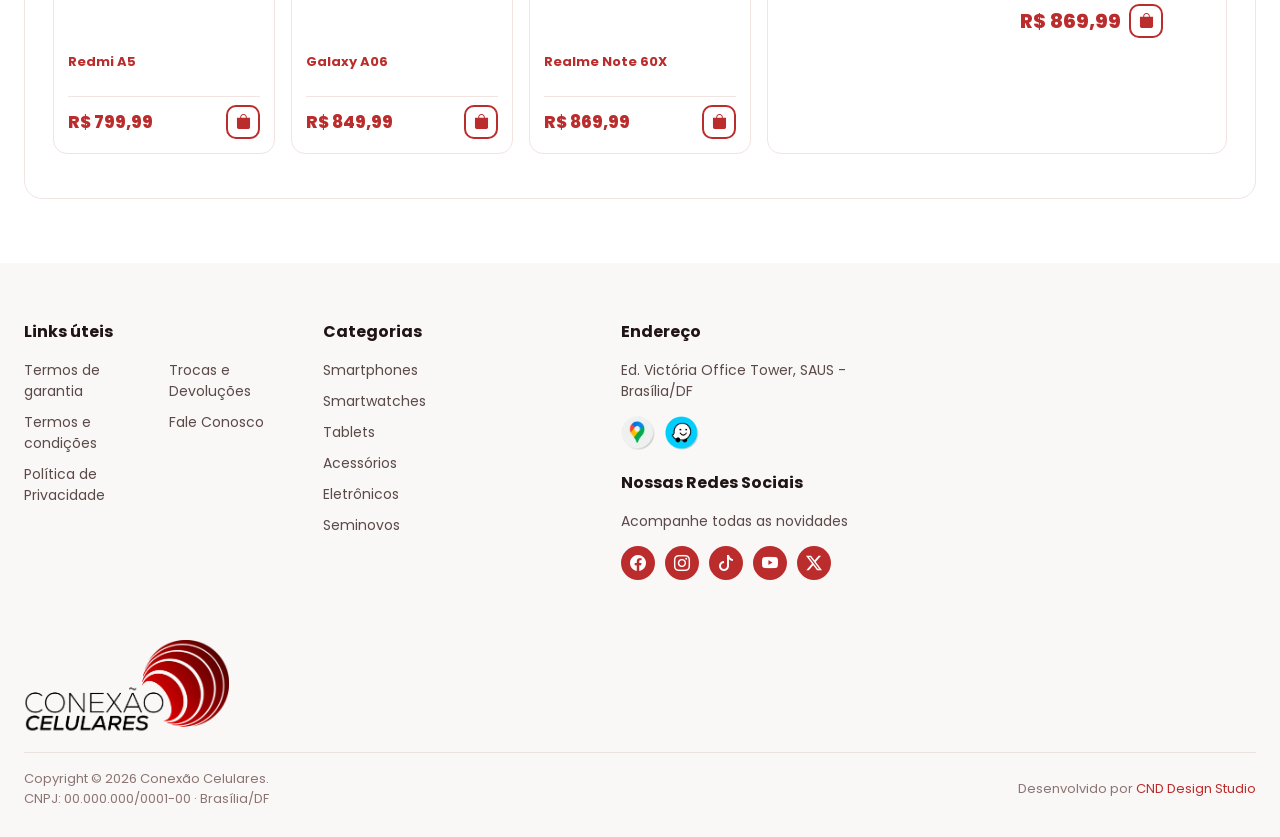
==== commit b9c605a0: "1.0.0.1" ====
--- a/index.html
+++ b/index.html
@@ -7,6 +7,11 @@
 <link rel="stylesheet" href="css/styles.css">
 </head>
 <body>
+
+<div id="top-bar"><div id="top-bar-track">
+  <span class="top-bar-msg active"><i class="bi bi-truck"></i> Entregamos em todo Distrito Federal</span>
+  <span class="top-bar-msg"><i class="bi bi-credit-card"></i> Parcelamos em até 18x no cartão</span>
+</div></div>
 
 <header id="site-header">
   <div class="wrap" id="header-top">
@@ -75,13 +80,13 @@
   <section id="hero">
     <div id="hero-inner">
       <div class="hero-slide active">
-        <a href="#" data-wa-link target="_blank"><img src="assets/banner1.png" alt="Banner rotativo 1"></a>
+        <a href="#" data-wa-link target="_blank"><picture><source media="(max-width:768px)" srcset="assets/banner4-mobile.png"><img src="assets/banner1.png" alt="Banner rotativo 1"></picture></a>
       </div>
       <div class="hero-slide">
-        <a href="#" data-wa-link target="_blank"><img src="assets/banner1.png" alt="Banner rotativo 2"></a>
+        <a href="#" data-wa-link target="_blank"><picture><source media="(max-width:768px)" srcset="assets/banner4-mobile.png"><img src="assets/banner1.png" alt="Banner rotativo 2"></picture></a>
       </div>
       <div class="hero-slide">
-        <a href="#" data-wa-link target="_blank"><img src="assets/banner1.png" alt="Banner rotativo 3"></a>
+        <a href="#" data-wa-link target="_blank"><picture><source media="(max-width:768px)" srcset="assets/banner4-mobile.png"><img src="assets/banner1.png" alt="Banner rotativo 3"></picture></a>
       </div>
       <button class="hero-arrow" id="hero-prev" aria-label="Anterior"><i class="bi bi-chevron-left"></i></button>
       <button class="hero-arrow" id="hero-next" aria-label="Próximo"><i class="bi bi-chevron-right"></i></button>
@@ -122,7 +127,9 @@
 </main>
 
 <footer>
-  <div class="footer-grid">
+  <div class="footer-toggle">
+  <button type="button" class="footer-toggle-btn" id="footer-toggle-btn">Mais Informações <i class="bi bi-chevron-down"></i></button>
+  <div class="footer-grid" id="footer-grid-collapsible">
     <div class="footer-col">
       <h4>Links úteis</h4>
       <div class="footer-links">
@@ -149,7 +156,7 @@
         <a class="footer-round-icon" data-maps-link target="_blank" aria-label="Google Maps"><img src="assets/icon-google-maps.webp" alt=""></a>
         <a class="footer-round-icon" data-waze-link target="_blank" aria-label="Waze"><img src="assets/icon-waze.webp" alt=""></a>
       </div>
-      <h4>Nossas Redes Sociais</h4>
+      <h4 style="margin-top:20px">Nossas Redes Sociais</h4>
       <p class="footer-address">Acompanhe todas as novidades</p>
       <div class="footer-icon-row">
         <a class="footer-round-icon red" href="#" target="_blank" aria-label="Facebook"><i class="bi bi-facebook"></i></a>
@@ -160,6 +167,7 @@
       </div>
     </div>
 
+  </div>
   </div>
   <div class="footer-logo-row"><img src="assets/logo-conexao.png" alt="Conexão Celulares"></div>
   <div class="footer-bottom">
--- a/css/styles.css
+++ b/css/styles.css
@@ -1,5 +1,10 @@
 @import url('https://fonts.googleapis.com/css2?family=Poppins:wght@400;500;600;700;800&display=swap');
 @import url('https://cdn.jsdelivr.net/npm/bootstrap-icons@1.11.3/font/bootstrap-icons.css');
+
+#top-bar{background:linear-gradient(90deg,var(--red-darker) 0%,var(--red) 100%);color:#fff;overflow:hidden;padding:10px 16px;text-align:center;position:relative;height:36px}
+#top-bar-track{position:relative;width:100%;height:100%}
+.top-bar-msg{position:absolute;left:0;right:0;top:50%;transform:translateY(calc(-50% + 8px));font-size:13px;font-weight:600;opacity:0;transition:opacity .5s ease,transform .5s ease;display:flex;align-items:center;justify-content:center;gap:8px}
+.top-bar-msg.active{opacity:1;transform:translateY(-50%)}
 
 :root{
   --red:#bb2c2c; --red-dark:#962d2d; --red-darker:#260b0b;
@@ -24,6 +29,7 @@
 #header-top{display:flex;align-items:center;gap:24px;flex-wrap:wrap;padding:14px 24px;transition:padding .2s ease}
 #site-header.scrolled #header-top{padding:8px 24px}
 #logo-full{height:96px;width:auto;object-fit:contain;cursor:pointer;transition:height .2s ease}
+#site-header.scrolled #logo-full{height:64px}
 #logo-compact{height:44px;width:auto;object-fit:contain;cursor:pointer;transition:height .2s ease}
 .search-box{flex:1;min-width:200px;display:flex;align-items:center;background:#f0f1f2;border-radius:999px;padding:10px 18px}
 .search-box i{color:var(--muted3);margin-right:10px}
@@ -41,12 +47,20 @@
 #support-overlay{position:fixed;inset:0;z-index:79}
 
 /* nav */
-#site-nav{border-bottom:1px solid var(--border)}
+#site-nav{border-bottom:1px solid var(--border);max-height:60px;overflow:hidden;transition:max-height .3s ease,opacity .3s ease,padding .3s ease}
+#site-nav.nav-hidden{max-height:0;opacity:0;border-bottom-color:transparent}
 #nav-inner{display:flex;align-items:center;gap:20px;flex-wrap:wrap;padding:14px 24px}
 #menu-toggle{border:none;background:transparent;color:var(--ink);font-size:22px;padding:4px;transition:color .2s ease,transform .2s ease}
 #menu-toggle:hover{color:var(--red);transform:scale(1.1)}
 .nav-cat-btn{border:none;background:transparent;color:var(--muted);font-size:14px;font-weight:600;padding:8px 14px;display:flex;align-items:center;gap:8px;border-radius:999px;transition:color .2s ease,background .2s ease}
 .nav-cat-btn:hover{color:var(--red);background:#faf1f0}
+.nav-cat-btn i{font-size:16px}
+.nav-cat-btn[data-goto-cat="smartphones"] i{color:oklch(58% .18 25)}
+.nav-cat-btn[data-goto-cat="smartwatches"] i{color:oklch(60% .15 265)}
+.nav-cat-btn[data-goto-cat="tablets"] i{color:oklch(62% .16 165)}
+.nav-cat-btn[data-goto-cat="acessorios"] i{color:oklch(65% .17 60)}
+.nav-cat-btn[data-goto-cat="eletronicos"] i{color:oklch(55% .15 300)}
+.nav-cat-btn[data-goto-cat="seminovos"] i{color:oklch(60% .14 200)}
 
 /* quick menu drawer */
 #quick-overlay{position:fixed;inset:0;background:rgba(0,0,0,.45);z-index:70}
@@ -60,7 +74,7 @@
 #hero-inner{position:relative;border-radius:24px;overflow:hidden;height:420px;max-width:1600px;margin:0 auto}
 .hero-slide{position:absolute;inset:0;opacity:0;transition:opacity .6s ease;pointer-events:none}
 .hero-slide.active{opacity:1;pointer-events:auto}
-.hero-slide img{width:100%;height:100%;object-fit:cover}
+.hero-slide img, .hero-slide picture{width:100%;height:100%;object-fit:cover;display:block}
 .hero-arrow{position:absolute;top:50%;transform:translateY(-50%);width:44px;height:44px;border-radius:50%;border:none;background:rgba(0,0,0,.35);color:#fff;font-size:18px;display:flex;align-items:center;justify-content:center;z-index:5;transition:background .2s ease,transform .2s ease}
 .hero-arrow:hover{background:rgba(0,0,0,.55);transform:translateY(-50%) scale(1.08)}
 #hero-prev{left:16px}#hero-next{right:16px}
@@ -79,8 +93,8 @@
 
 /* product card */
 .card{max-width:1600px;margin:0 auto;padding:40px 24px 0}
-.card-box{background:#fff;border:1px solid var(--border);border-radius:18px;padding:0 0 24px;overflow:hidden}
-.card-header{display:flex;align-items:center;justify-content:space-between;padding:14px 20px;background:linear-gradient(90deg,var(--red-darker) 0%,var(--red) 100%)}
+.card-box{background:#fff;border:1px solid var(--border);border-radius:18px;padding:16px 16px 24px;overflow:visible}
+.card-header{display:flex;align-items:center;justify-content:space-between;padding:14px 20px;background:linear-gradient(90deg,var(--red-darker) 0%,var(--red) 100%);border-radius:14px}
 .card-header-left{display:flex;align-items:center;gap:10px}
 .card-header-icon{width:28px;height:28px;border-radius:8px;background:rgba(255,255,255,.2);color:#fff;display:flex;align-items:center;justify-content:center;font-size:15px}
 .card-header-title{font-weight:700;font-size:17px;color:#fff}
@@ -89,9 +103,12 @@
 .link-white:hover{color:#fff}
 .arrow-btn{width:30px;height:30px;border-radius:50%;border:none;background:rgba(255,255,255,.2);cursor:pointer;color:#fff;font-size:14px;display:flex;align-items:center;justify-content:center;transition:background .2s ease,transform .2s ease}
 .arrow-btn:hover{background:rgba(255,255,255,.32);transform:scale(1.1)}
-.row-scroll{display:flex;gap:16px;overflow-x:auto;scroll-behavior:smooth;scroll-snap-type:x mandatory;padding:20px 20px 4px}
+.row-scroll{display:flex;gap:16px;overflow-x:auto;scroll-behavior:smooth;scroll-snap-type:x mandatory;padding:20px 12px 4px}
 .row-scroll.double{display:grid;grid-template-rows:repeat(2,auto);grid-auto-flow:column;grid-auto-columns:minmax(190px,calc((100% - 64px) / 5));gap:16px}
 .prod-card{background:#fff;border:1px solid var(--border);border-radius:16px;padding:16px;display:flex;flex-direction:column;gap:6px;position:relative;flex:0 0 calc((100% - 64px) / 5);min-width:190px;scroll-snap-align:start;transition:transform .25s ease,box-shadow .25s ease,border-color .25s ease}
+.promo-inline-card{flex:0 0 calc((100% - 64px) / 5);min-width:190px;border-radius:16px;overflow:hidden;display:block;transition:transform .25s ease,box-shadow .25s ease}
+.promo-inline-card:hover{transform:translateY(-6px);box-shadow:0 16px 32px rgba(0,0,0,.10)}
+.promo-inline-card img{width:100%;height:100%;object-fit:cover;display:block}
 .row-scroll.double .prod-card{flex:none}
 .prod-card:hover{transform:translateY(-6px);box-shadow:0 16px 32px rgba(0,0,0,.10);border-color:#e8cac9}
 .prod-badge{position:absolute;top:12px;left:12px;background:var(--red);color:#fff;font-size:11px;font-weight:700;padding:4px 10px;border-radius:999px;z-index:2}
@@ -117,7 +134,7 @@
 .promo-banner img{width:100%;height:100%;object-fit:cover}
 
 /* seminovos bento */
-.bento-grid{padding:20px;display:grid;grid-template-columns:repeat(5,1fr);gap:16px}
+.bento-grid{padding:20px 12px;display:grid;grid-template-columns:repeat(5,1fr);gap:16px}
 .bento-card{min-width:0;background:#fff;border:1px solid var(--border);border-radius:14px;transition:transform .25s ease,box-shadow .25s ease,border-color .25s ease}
 .bento-card:hover{transform:translateY(-6px);box-shadow:0 16px 32px rgba(0,0,0,.10);border-color:#e8cac9}
 .bento-card.wide{grid-column:span 2;padding:16px;display:flex;align-items:center;gap:16px}
@@ -126,7 +143,9 @@
 .bento-card.square img{width:100%;height:220px;object-fit:contain}
 .bento-name{font-size:13px;font-weight:700;line-height:1.3;min-height:34px;overflow:hidden;display:-webkit-box;-webkit-line-clamp:2;-webkit-box-orient:vertical}
 .bento-card.wide .bento-name{font-size:15px;-webkit-line-clamp:3}
-.bento-price-block{border-top:1px solid var(--border);padding-top:8px;margin-top:0}
+.bento-price-block{border-top:1px solid var(--border);padding-top:8px;margin-top:0;display:flex;align-items:center;justify-content:space-between;gap:8px}
+.bento-buy-icon{flex-shrink:0;width:34px;height:34px;border-radius:10px;border:2px solid var(--red);background:#fff;color:var(--red);display:flex;align-items:center;justify-content:center;font-size:15px;transition:transform .2s ease,background .2s ease}
+.bento-card:hover .bento-buy-icon{background:var(--red);color:#fff;transform:scale(1.08)}
 .bento-price{font-size:17px;font-weight:800;color:var(--red)}
 .bento-card.wide .bento-price{font-size:20px}
 
@@ -141,7 +160,9 @@
 .brand-item img{width:100%;height:100%;object-fit:contain}
 
 /* footer */
-footer{background:var(--bg-soft);color:var(--ink);margin-top:64px;padding:56px 24px 28px}
+footer{background:var(--bg-soft);color:var(--ink);margin-top:64px;padding:56px 24px 28px;position:relative}
+.footer-toggle{display:contents}
+.footer-toggle-btn{display:none}
 .footer-grid{max-width:1600px;margin:0 auto;display:grid;grid-template-columns:1fr 1fr 1fr 1.3fr;gap:40px;align-items:start}
 .footer-col h4{font-weight:700;margin:0 0 16px;font-size:16px}
 .footer-links{display:grid;grid-template-columns:repeat(2,auto);gap:10px 32px}
@@ -195,13 +216,25 @@
 
   /* nav: hidden on mobile — categories live in the drawer, hamburger moved to header */
   #site-nav{display:none}
+
+  /* product cards: one big "peek" card per view, horizontal carousel */
+  .row-scroll{gap:12px}
+  .row-scroll.double{grid-template-rows:none !important;grid-auto-flow:column !important;grid-auto-columns:82% !important}
+  .prod-card{flex:0 0 82%;min-width:0;padding:16px}
+  .prod-img-wrap img{height:150px}
+  .prod-name{font-size:16px;min-height:auto}
+  .buy-btn{border-radius:12px;width:44px;height:44px;padding:0;position:absolute;right:16px;bottom:16px}
+  .buy-btn span, .buy-btn{font-size:0}
+  .buy-btn i{font-size:17px}
+  .prod-card{padding-bottom:16px}
+  .prod-price-block{padding-right:52px}
   #nav-inner{padding:10px 16px}
   .quick-cats{display:flex;flex-direction:column;margin-bottom:8px}
   .quick-links-divider{display:block;border-top:1px solid #f4eeed;margin:8px 0}
 
   /* hero */
   #hero{padding:12px 12px 0}
-  #hero-inner{height:200px;border-radius:16px}
+  #hero-inner{height:280px;border-radius:16px}
   .hero-arrow{width:36px;height:36px;font-size:15px}
 
   /* category quick grid: horizontal carousel */
@@ -214,12 +247,11 @@
   .card{padding:28px 16px 0}
   .card-header{padding:12px 16px}
   .card-header-title{font-size:15px}
-  .row-scroll{padding:14px 16px 4px;gap:12px}
-  .row-scroll.double{grid-auto-columns:minmax(150px,calc((100% - 12px) / 2.3));gap:12px}
-  .prod-card{flex:0 0 calc((100% - 24px) / 2.3);min-width:150px;padding:12px}
-  .prod-img-wrap img{height:100px}
-  .prod-name{font-size:13px;min-height:34px}
-  .prod-price{font-size:16px}
+  .row-scroll{padding:14px 8px 4px;gap:12px}
+  #row-wrap-eletronicos{padding:14px 8px 4px !important;gap:12px;flex-direction:column}
+  #row-wrap-eletronicos .promo-inline-card{width:100%;flex:none;min-width:0;order:2}
+  #row-wrap-eletronicos #row-eletronicos{order:1}
+  .card-header-right .arrow-btn{display:none}
 
   /* grid pages */
   .grid-page{padding:20px 16px 48px}
@@ -231,7 +263,7 @@
   .promo-banner{height:160px}
 
   /* seminovos bento */
-  .bento-grid{grid-template-columns:repeat(2,1fr);padding:16px;gap:12px}
+  .bento-grid{grid-template-columns:repeat(2,1fr);padding:16px 8px;gap:12px}
   .bento-card.wide{grid-column:span 2;flex-direction:column;align-items:stretch;text-align:center}
   .bento-card.wide img{width:100%;height:180px;margin:0 auto}
   .bento-card.square img{height:140px}
@@ -243,11 +275,23 @@
   /* footer */
   footer{padding:40px 16px 20px}
   .footer-grid{gap:32px}
+  footer{padding-top:24px;border-top:2px solid #c9baba}
   .footer-links{grid-template-columns:1fr}
+
+  /* footer: single "Mais Informações" toggle collapses the columns, logo stays centered */
+  .footer-toggle{display:contents}
+  .footer-toggle-btn{display:inline-flex;align-items:center;gap:8px;background:var(--bg-soft);color:var(--ink);font-size:13px;font-weight:600;padding:10px 18px;border:1px solid #ddd2d0;border-bottom:none;border-radius:14px 14px 0 0;cursor:pointer;position:absolute;top:0;left:50%;transform:translate(-50%,-100%);margin:0}
+  .footer-toggle-btn i{transition:transform .2s ease}
+  .footer-toggle-btn.open i{transform:rotate(180deg)}
+  #footer-grid-collapsible{display:none;order:2}
+  #footer-grid-collapsible.open{display:grid}
+  footer{display:flex;flex-direction:column;align-items:center}
+  .footer-logo-row{order:3;margin-top:20px}
+  .footer-bottom{order:4}
   .footer-tagline{text-align:left;font-size:22px}
   .footer-logo-row{margin-top:24px}
   .footer-logo-row img{height:64px}
-  .footer-bottom{flex-direction:column;align-items:center;text-align:center;gap:6px}
+  .footer-bottom{flex-direction:column;align-items:center;text-align:center;gap:6px;max-width:none;margin-left:-16px;margin-right:-16px;padding-left:16px;padding-right:16px}
 
   #wa-float{width:48px;height:48px;font-size:22px;bottom:16px;right:16px}
 }
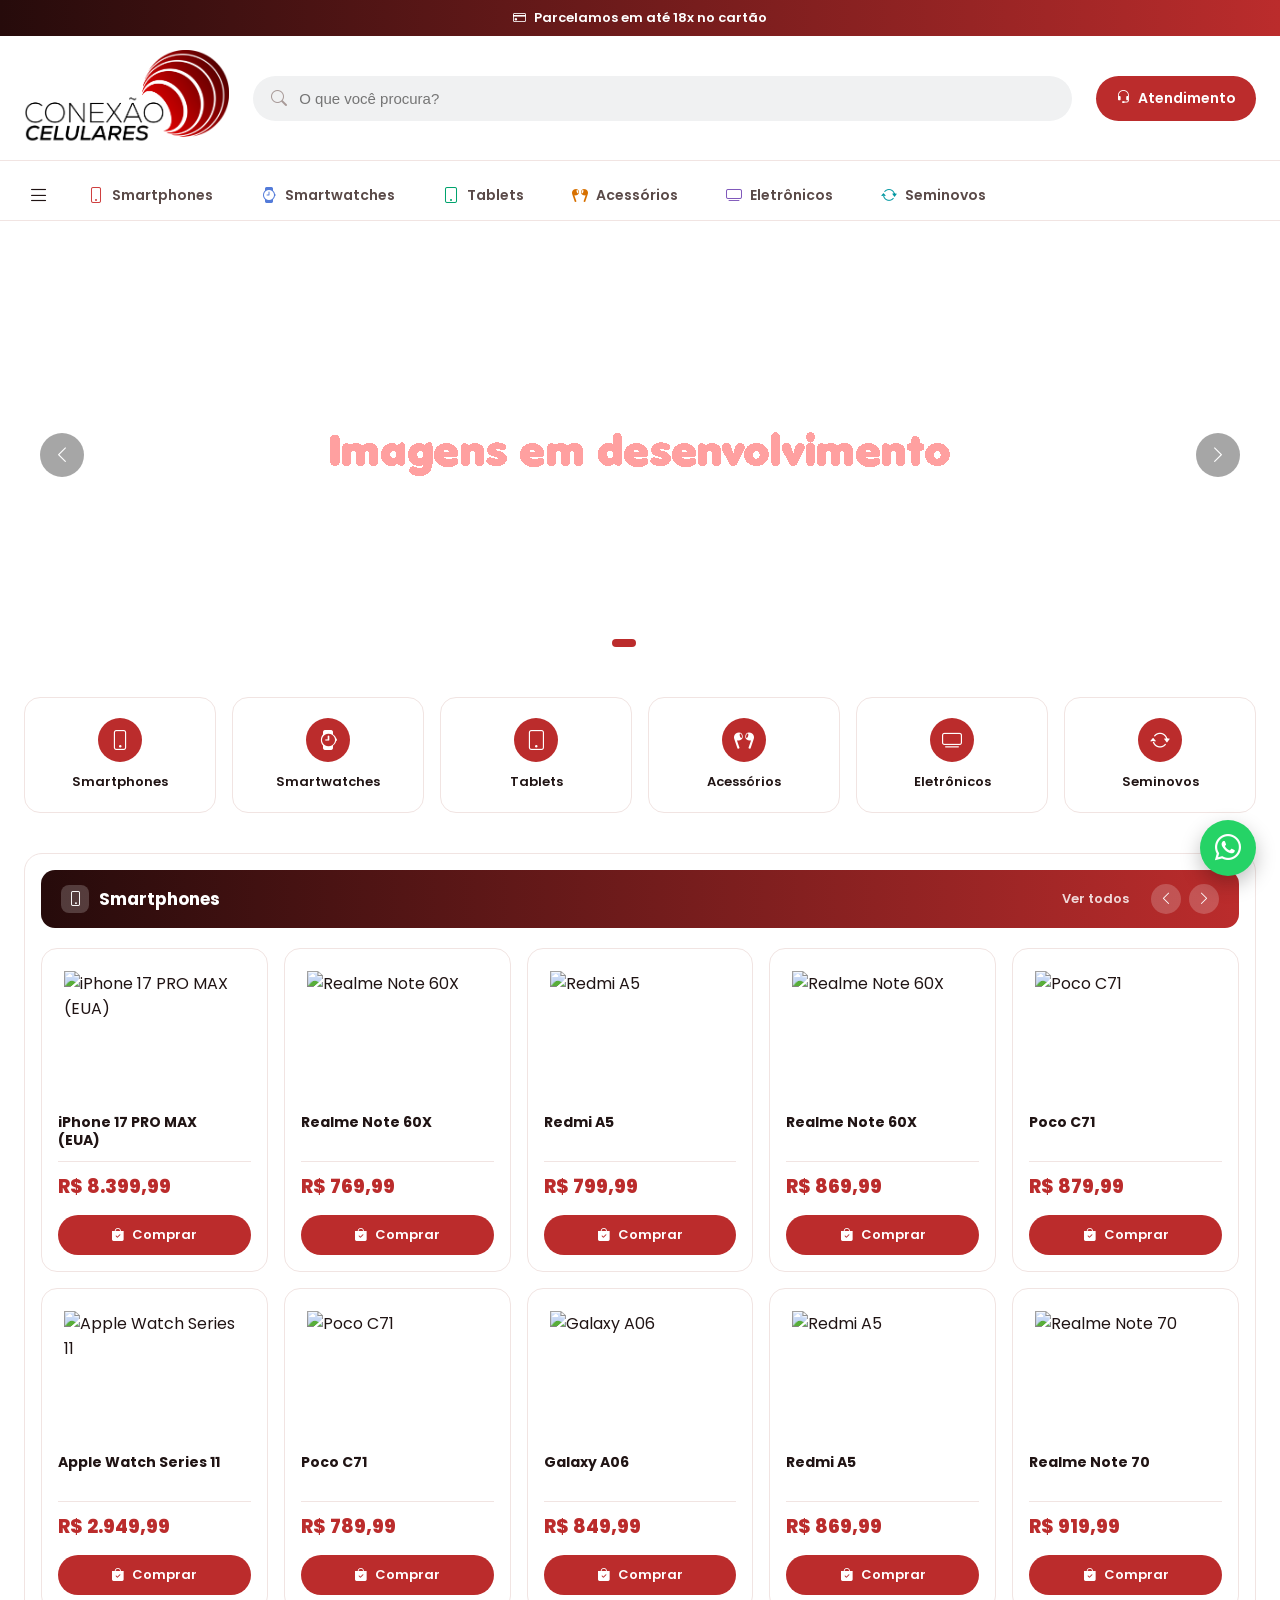
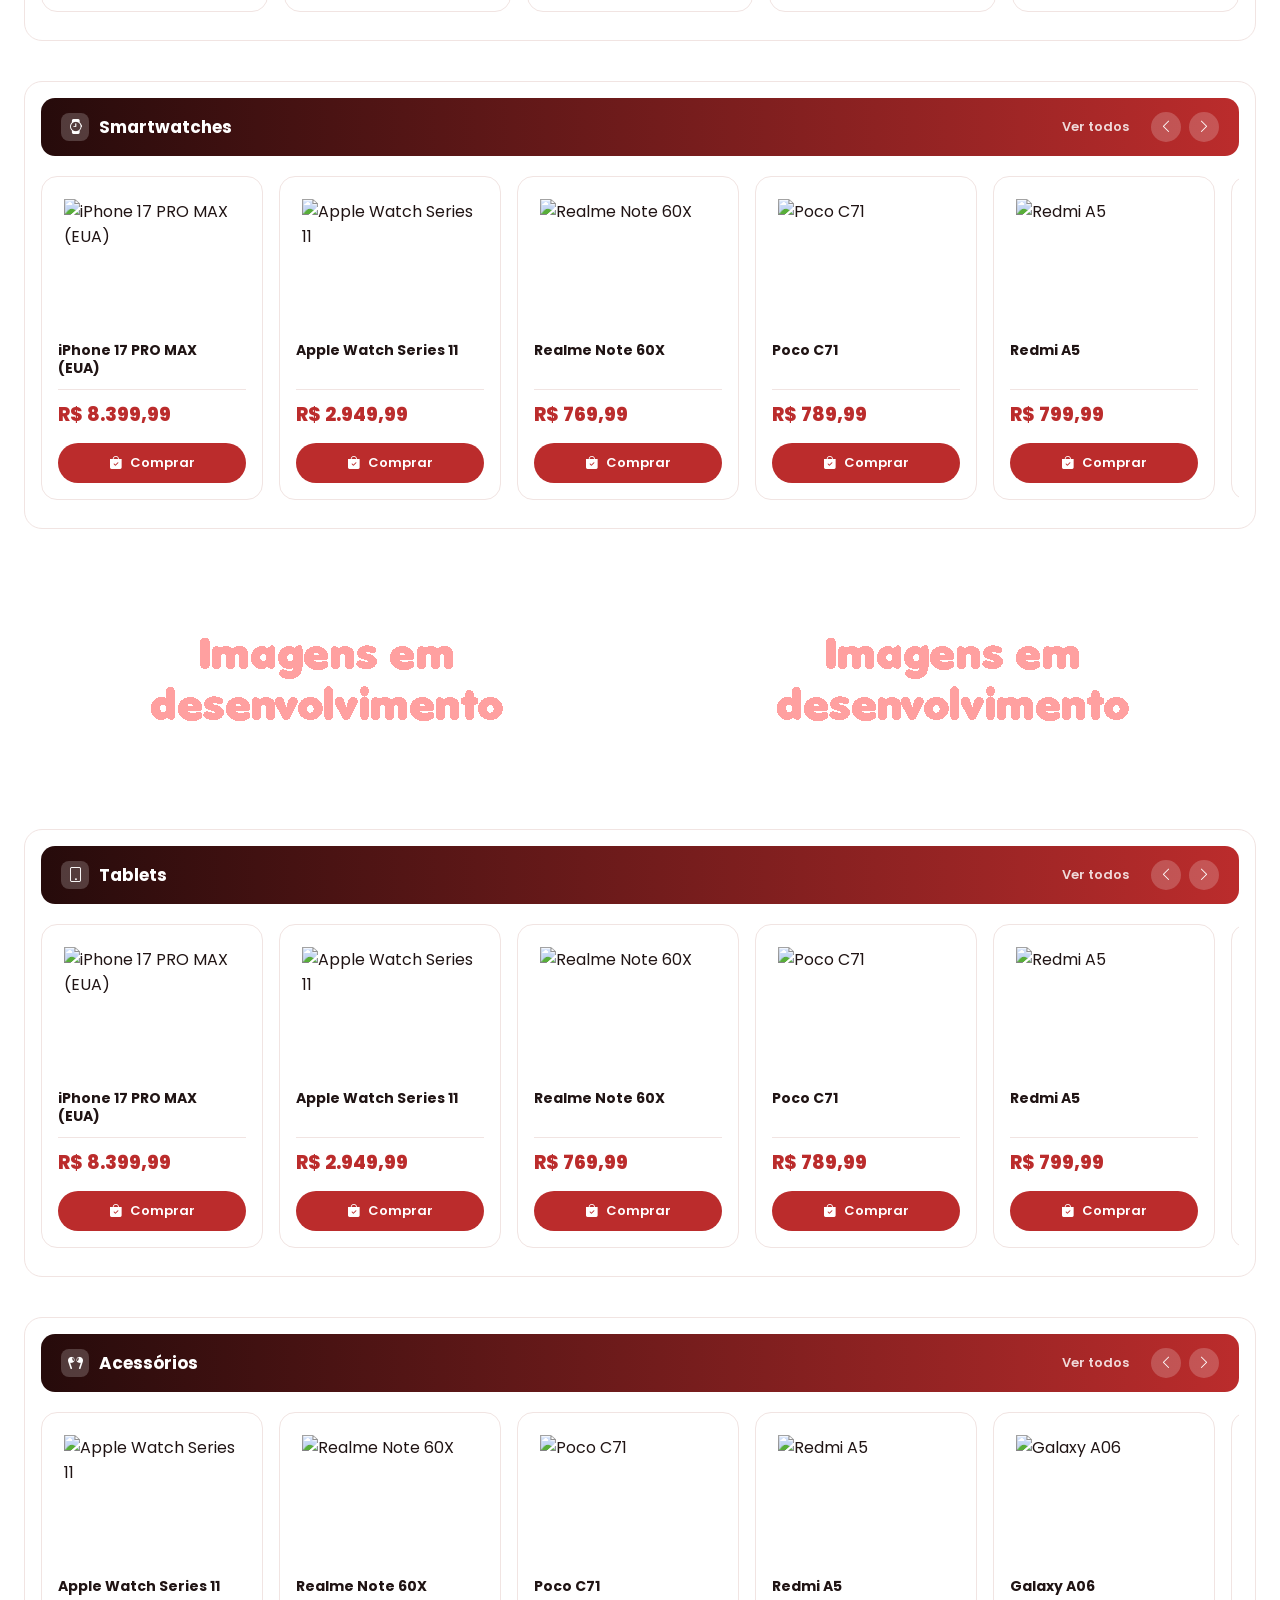
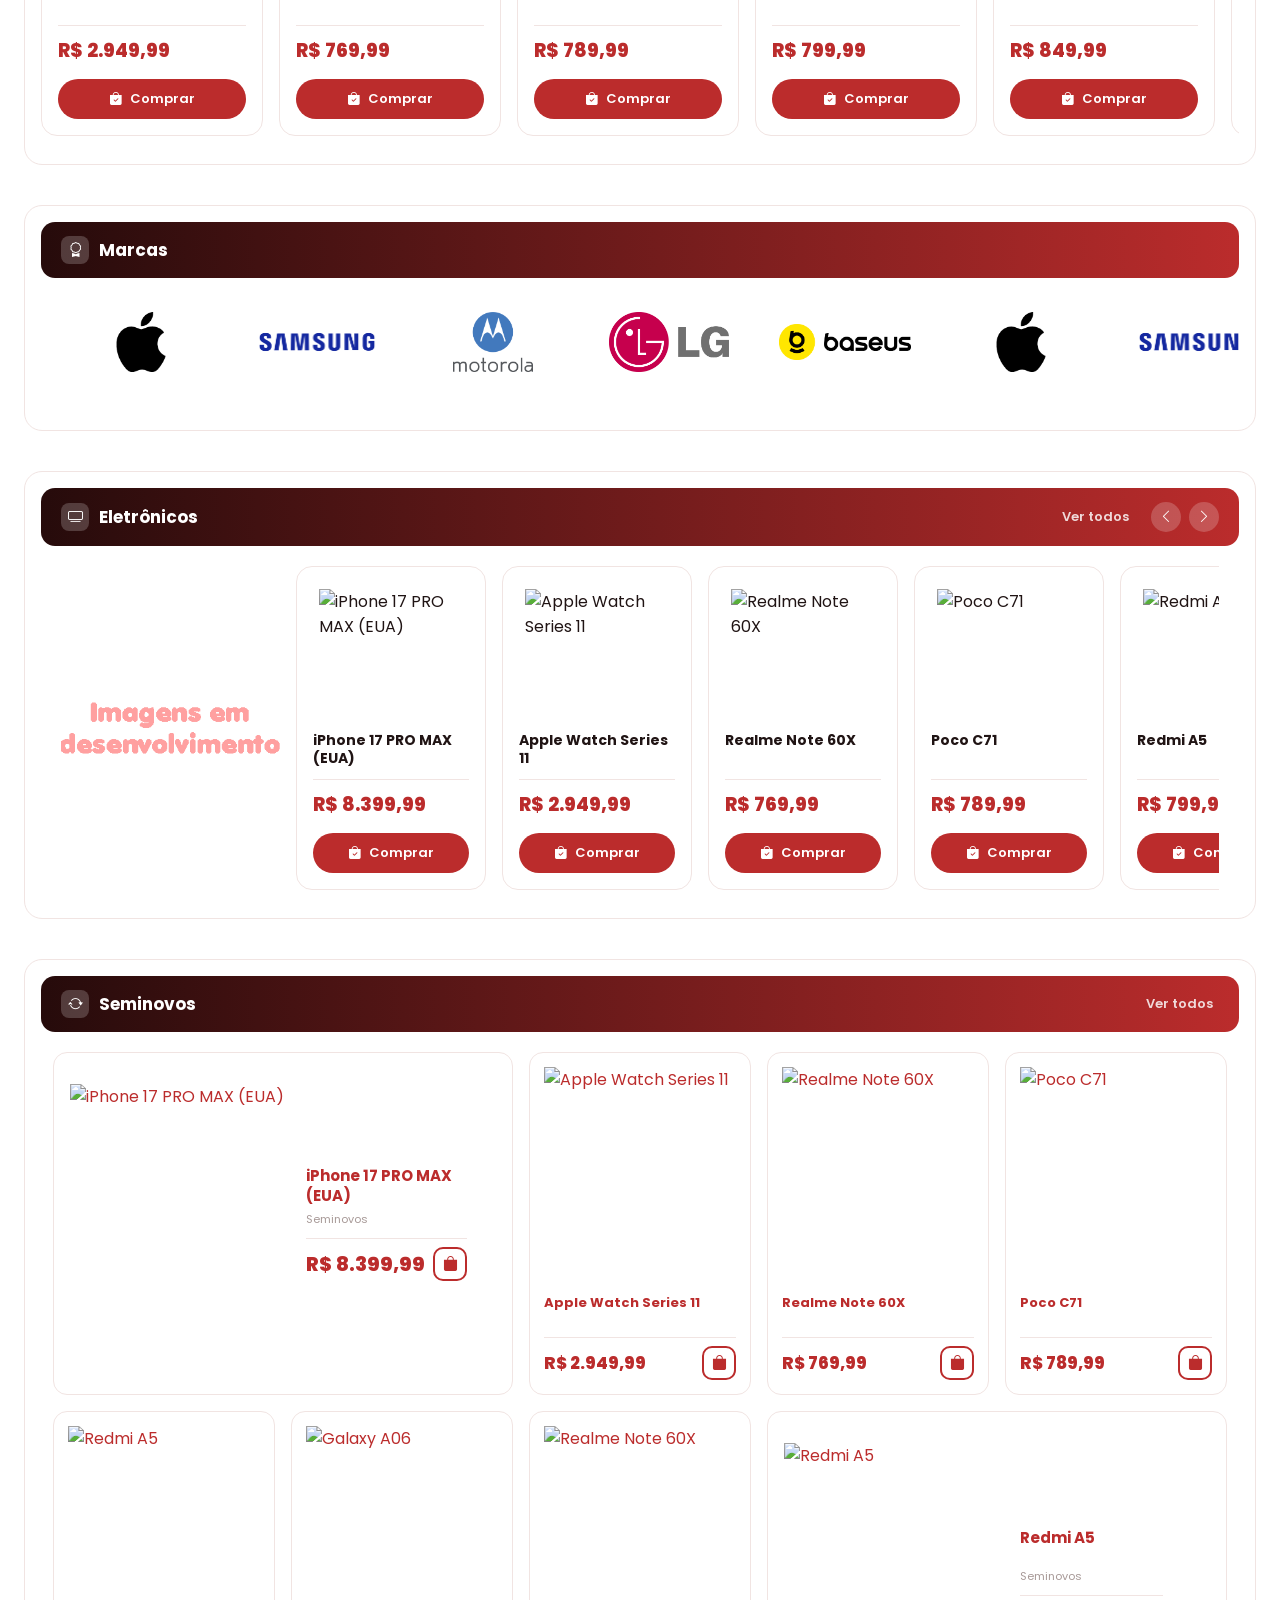
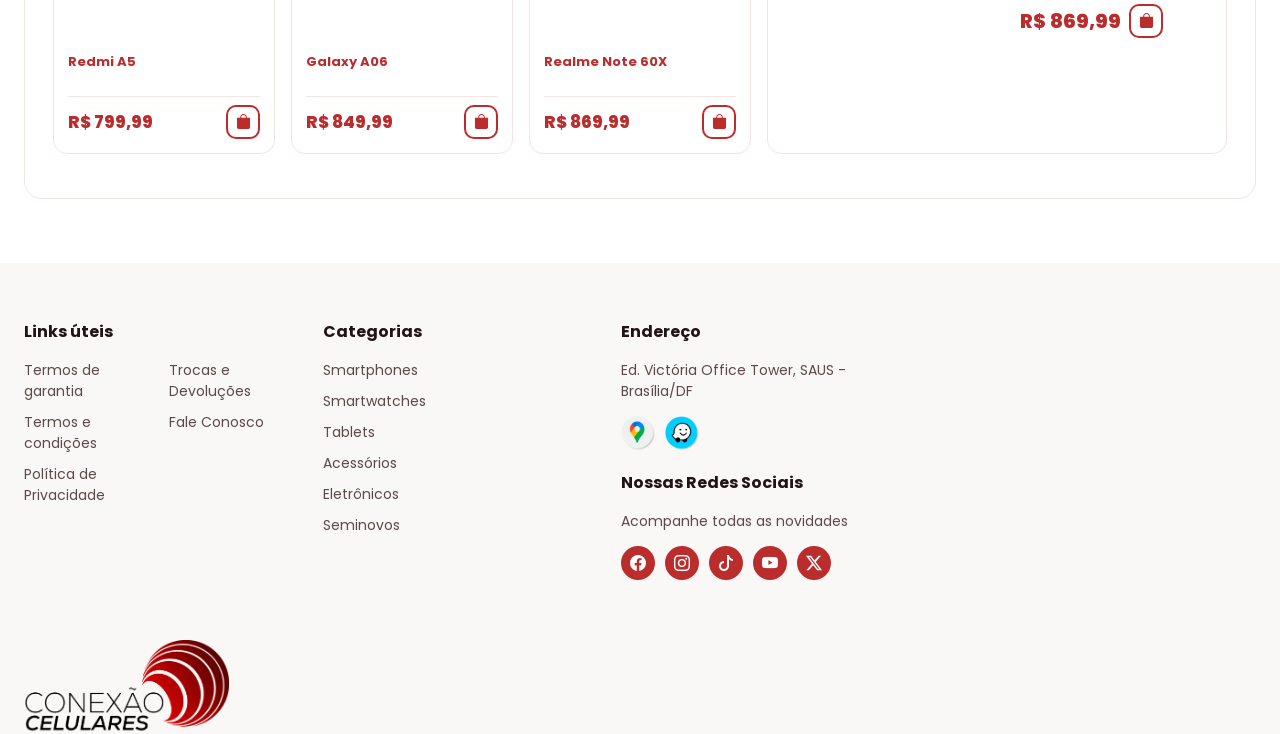
==== commit c431c6ab: "1.0.0.4" ====
--- a/index.html
+++ b/index.html
@@ -4,7 +4,7 @@
 <meta charset="UTF-8">
 <meta name="viewport" content="width=device-width, initial-scale=1.0">
 <title>Conexão Celulares</title>
-<link rel="stylesheet" href="css/styles.css">
+<link rel="stylesheet" href="css/styles.css?v=2">
 </head>
 <body>
 
@@ -178,7 +178,7 @@
 
 <a id="wa-float" data-wa-link target="_blank" aria-label="WhatsApp"><i class="bi bi-whatsapp"></i></a>
 
-<script src="scripts/products-data.js"></script>
-<script src="scripts/main.js"></script>
+<script src="scripts/products-data.js?v=2"></script>
+<script src="scripts/main.js?v=2"></script>
 </body>
 </html>
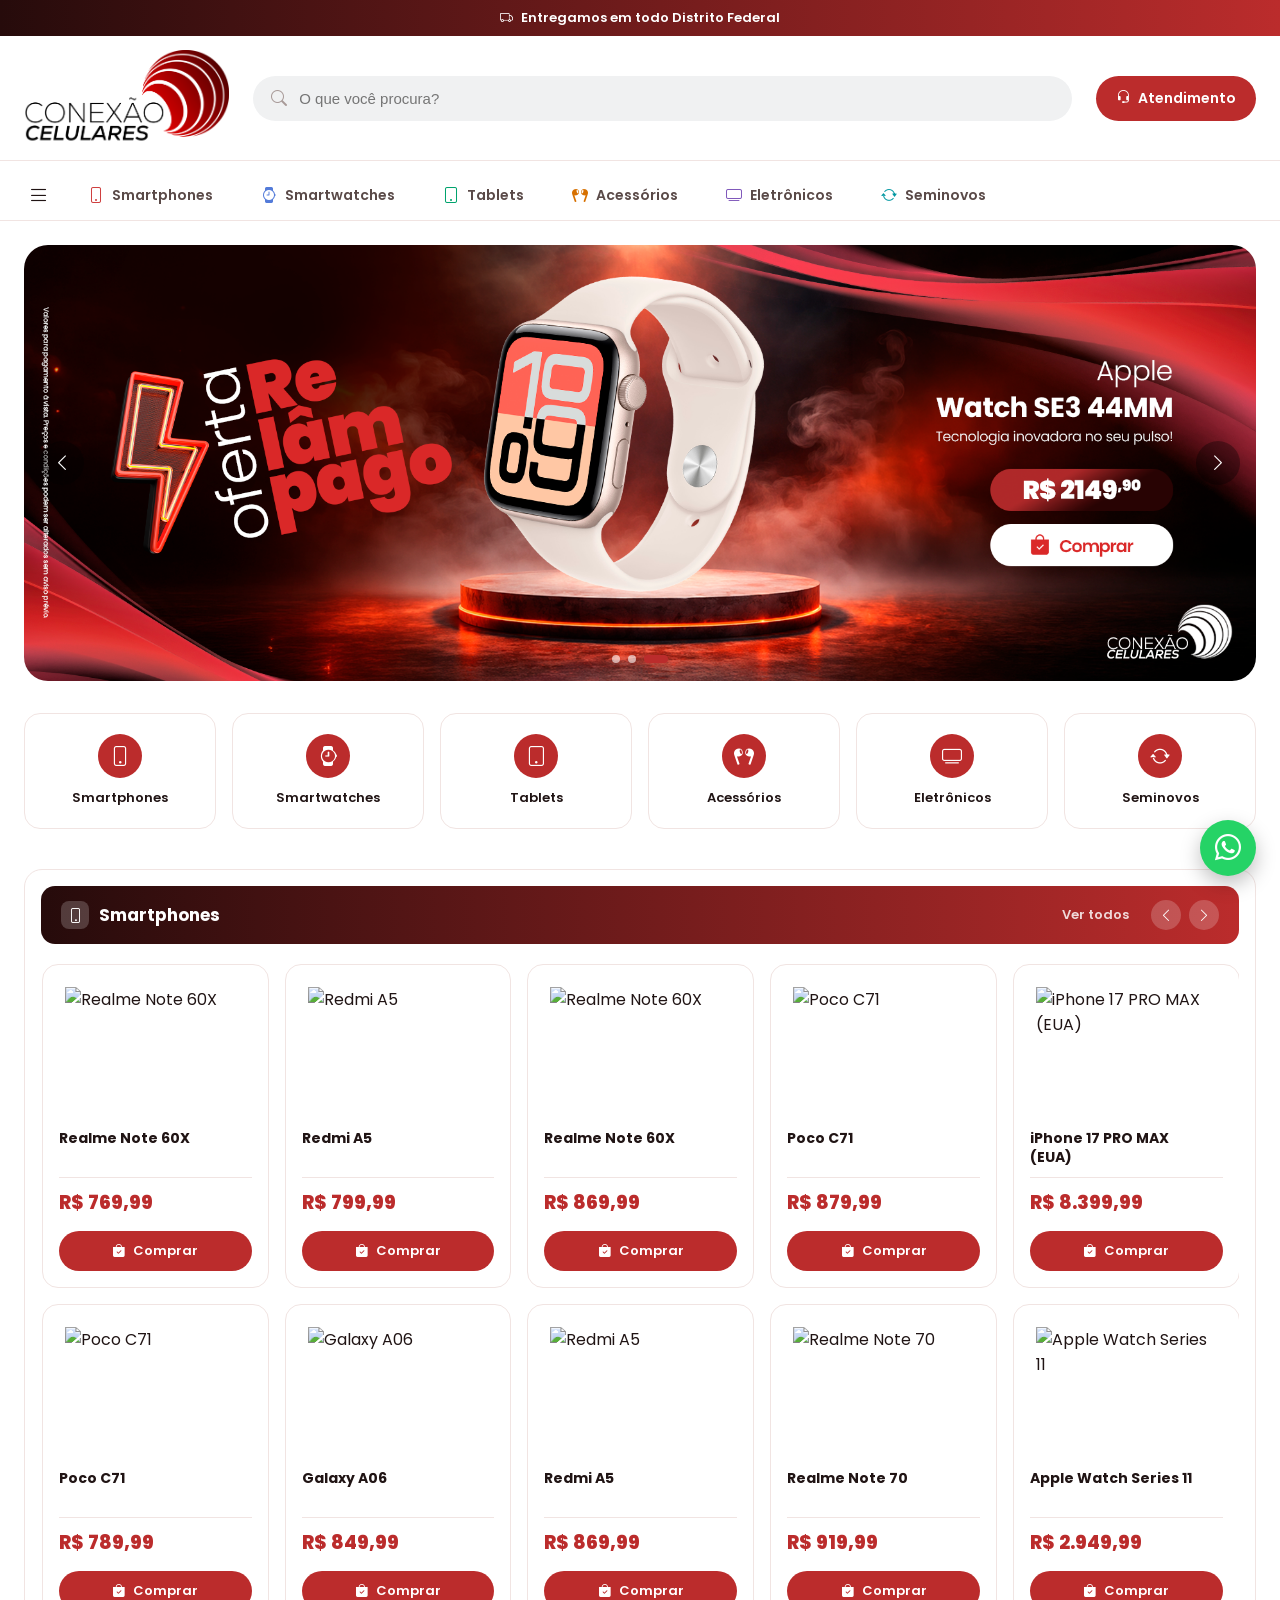
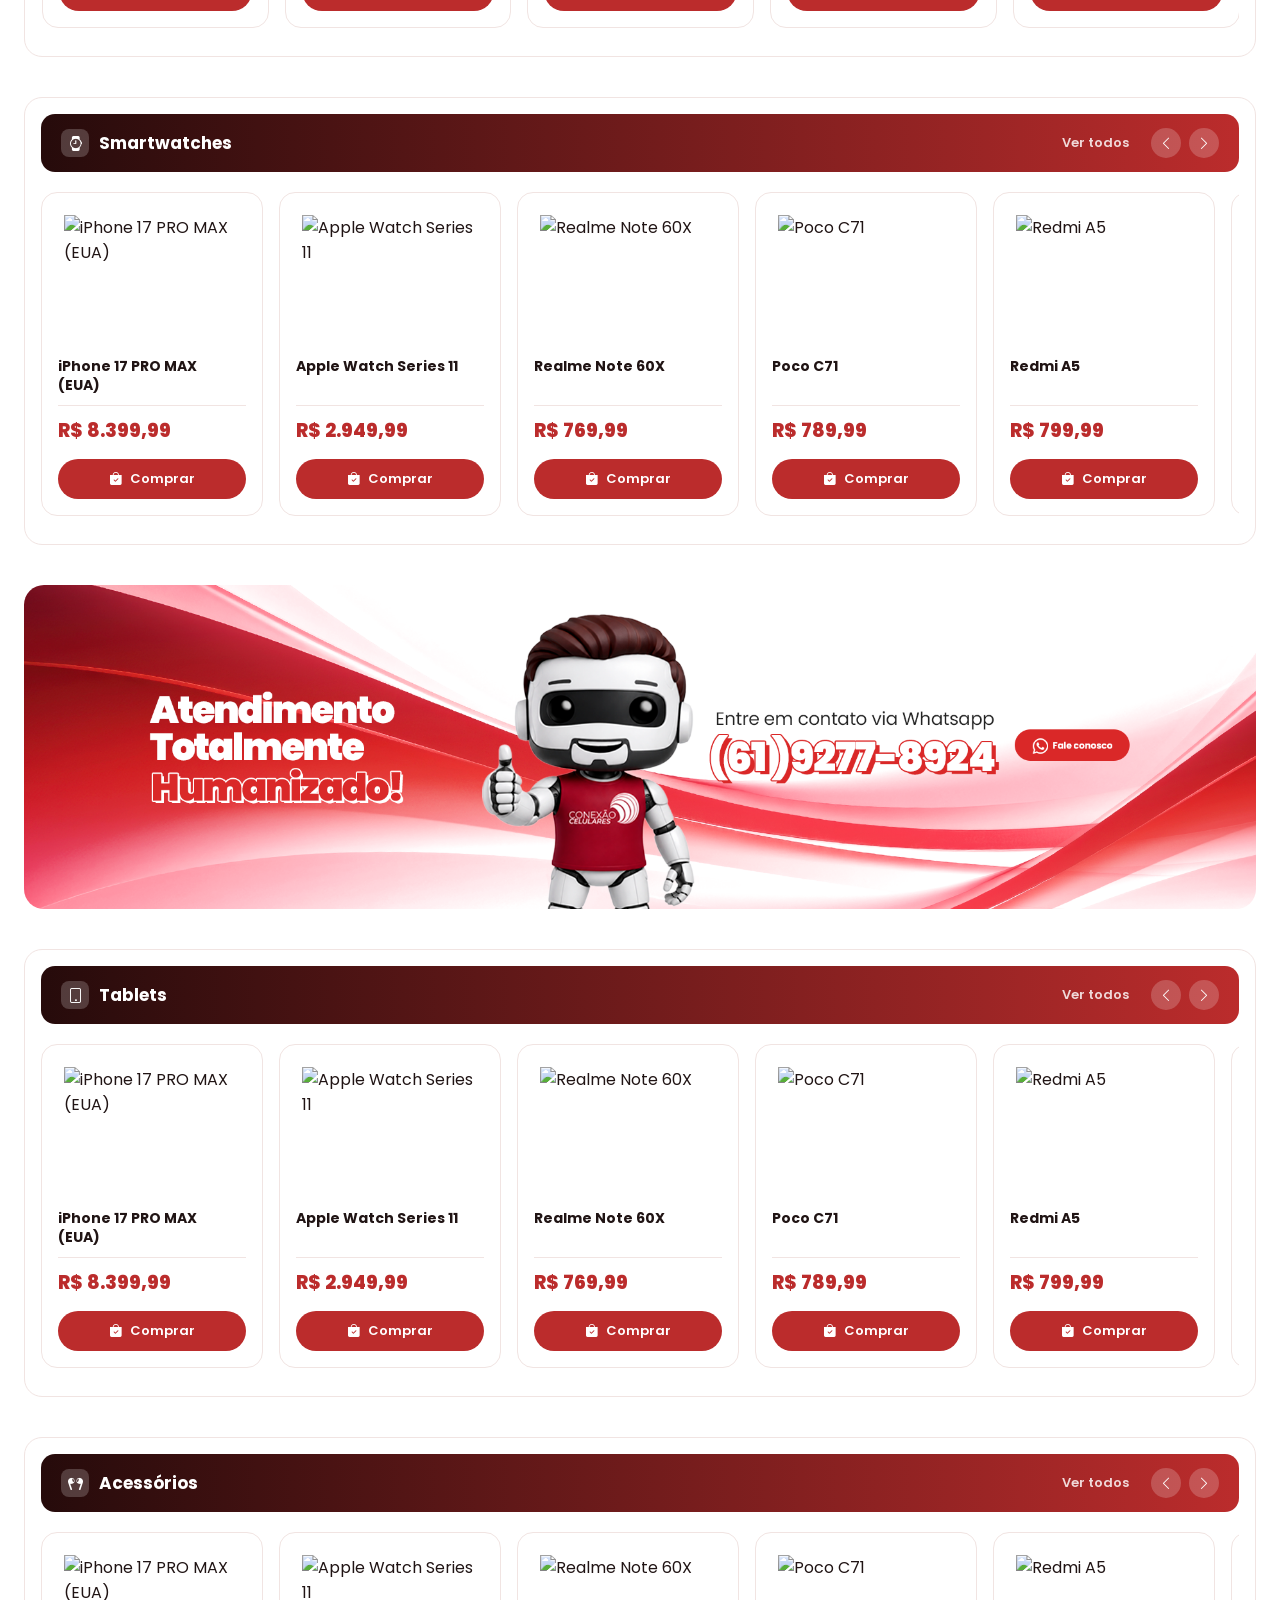
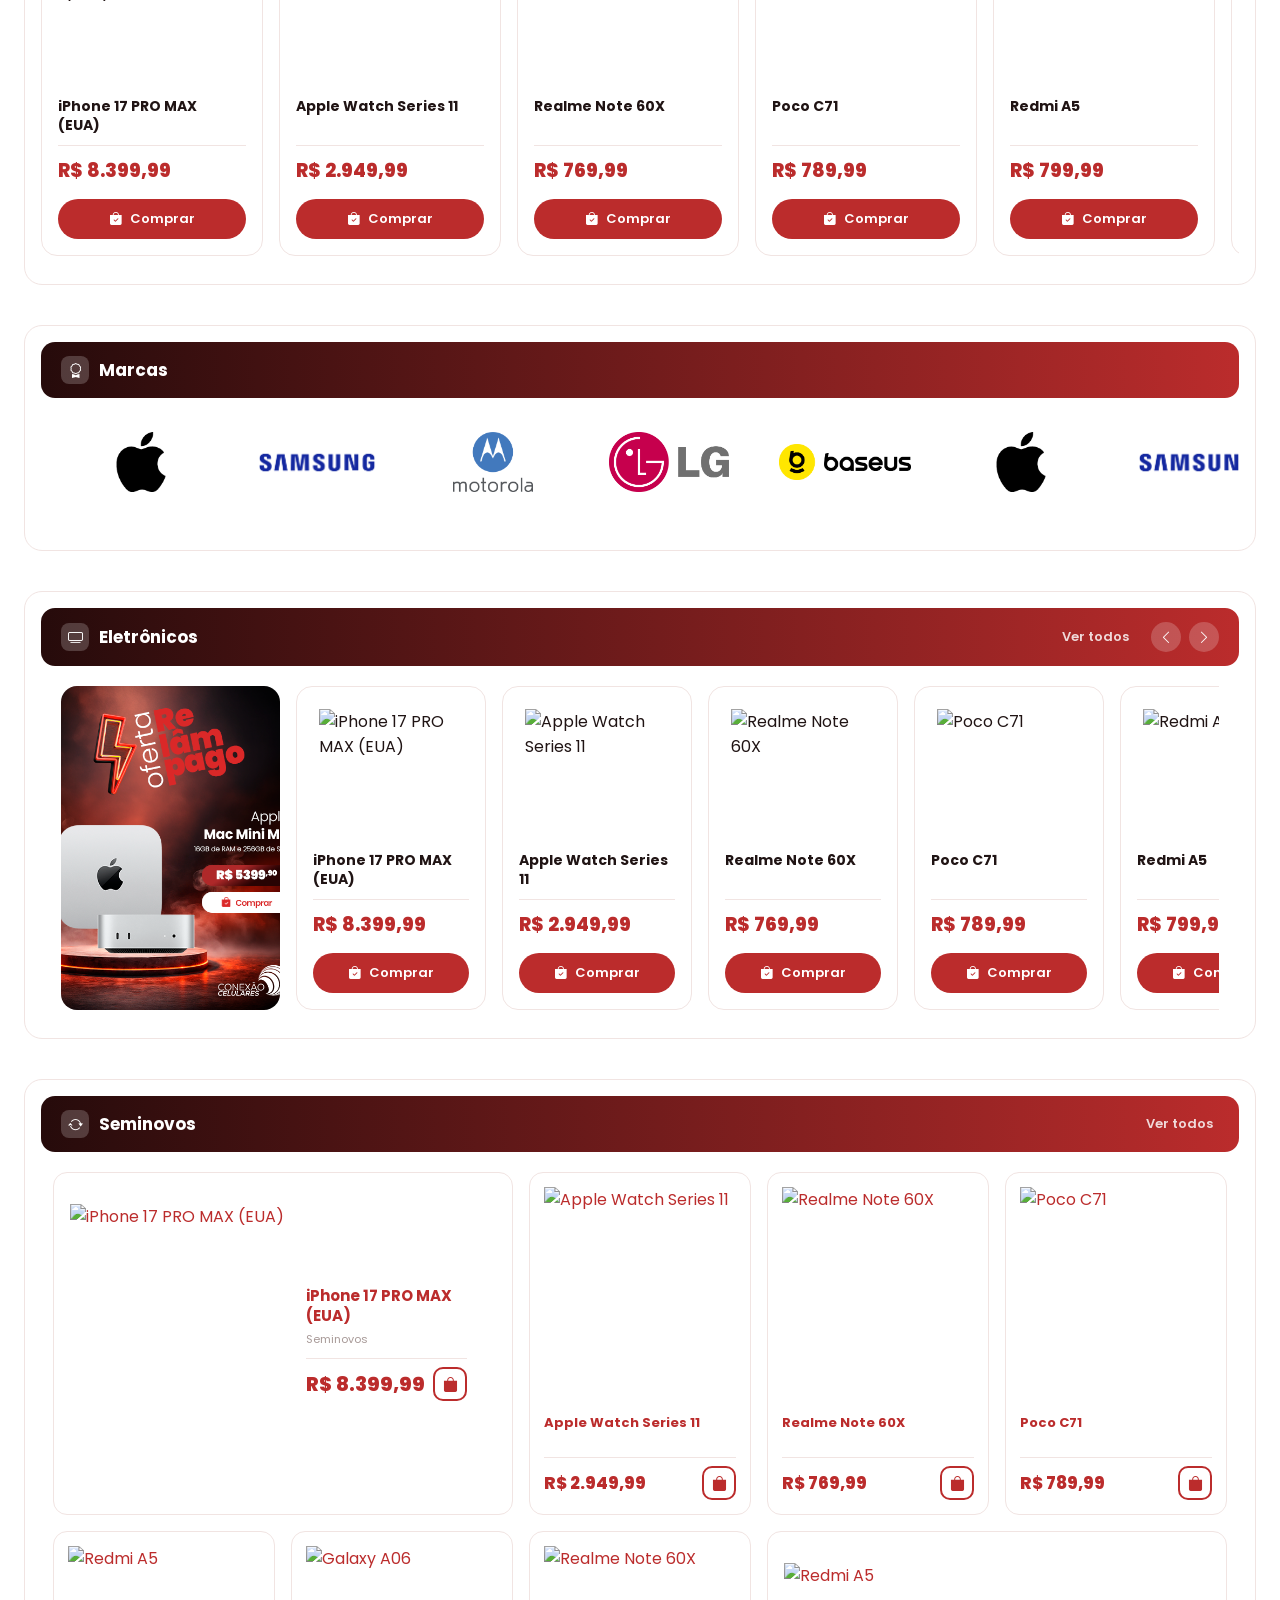
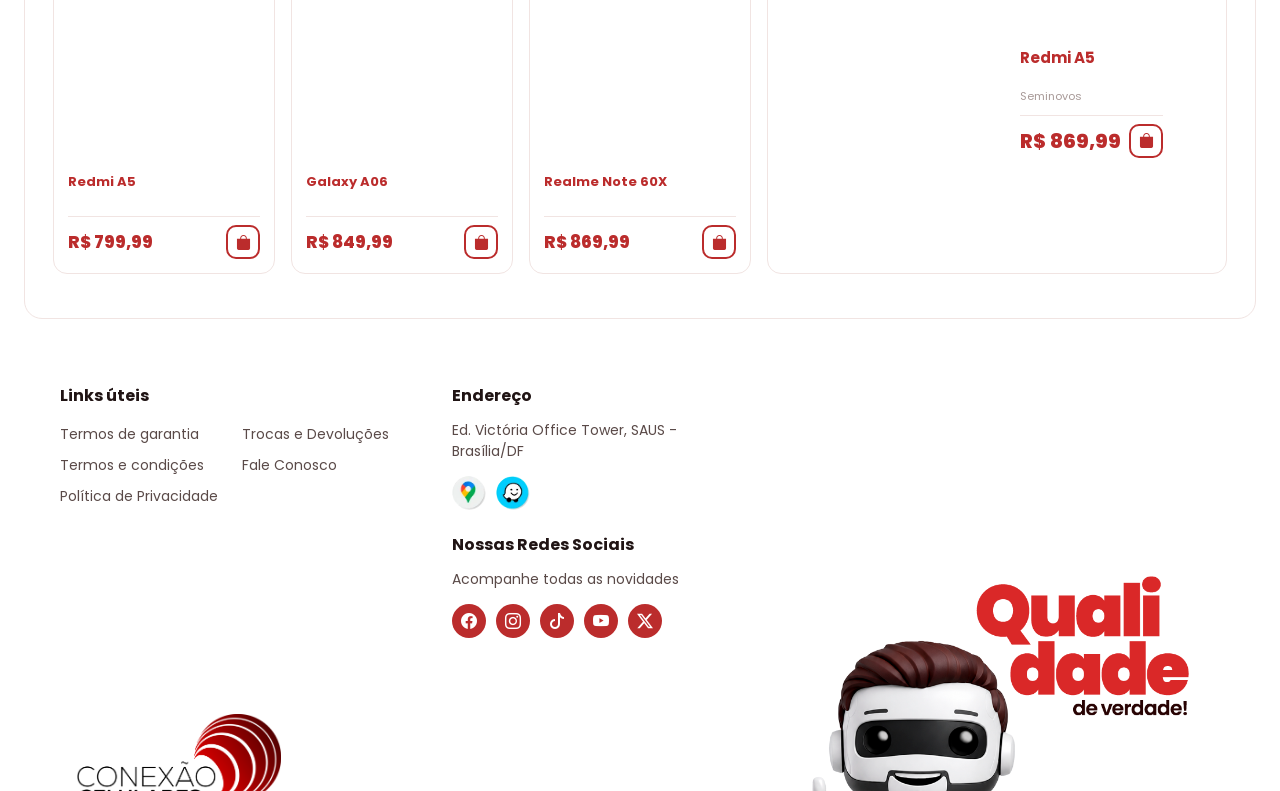
==== commit 7cbdb4b0: "1.0.0.6" ====
--- a/index.html
+++ b/index.html
@@ -4,7 +4,8 @@
 <meta charset="UTF-8">
 <meta name="viewport" content="width=device-width, initial-scale=1.0">
 <title>Conexão Celulares</title>
-<link rel="stylesheet" href="css/styles.css?v=2">
+<link rel="stylesheet" href="css/styles.css?v=21">
+<script src="image-slot.js"></script>
 </head>
 <body>
 
@@ -80,13 +81,13 @@
   <section id="hero">
     <div id="hero-inner">
       <div class="hero-slide active">
-        <a href="#" data-wa-link target="_blank"><picture><source media="(max-width:768px)" srcset="assets/banner4-mobile.png"><img src="assets/banner1.png" alt="Banner rotativo 1"></picture></a>
+        <a href="#" data-wa-link target="_blank"><picture><source media="(max-width:768px)" srcset="assets/banner1-mobile.png"><img src="assets/banner1.png" alt="Banner rotativo 1 - iPhone 17 Pro Max"></picture></a>
       </div>
       <div class="hero-slide">
-        <a href="#" data-wa-link target="_blank"><picture><source media="(max-width:768px)" srcset="assets/banner4-mobile.png"><img src="assets/banner1.png" alt="Banner rotativo 2"></picture></a>
+        <a href="#" data-wa-link target="_blank"><picture><source media="(max-width:768px)" srcset="assets/banner2-hero-mobile.png"><img src="assets/banner2-hero.png" alt="Banner rotativo 2 - AirPods 2 Pro"></picture></a>
       </div>
       <div class="hero-slide">
-        <a href="#" data-wa-link target="_blank"><picture><source media="(max-width:768px)" srcset="assets/banner4-mobile.png"><img src="assets/banner1.png" alt="Banner rotativo 3"></picture></a>
+        <a href="#" data-wa-link target="_blank"><picture><source media="(max-width:768px)" srcset="assets/banner3-hero-mobile.png"><img src="assets/banner3-hero.png" alt="Banner rotativo 3 - Apple Watch SE3"></picture></a>
       </div>
       <button class="hero-arrow" id="hero-prev" aria-label="Anterior"><i class="bi bi-chevron-left"></i></button>
       <button class="hero-arrow" id="hero-next" aria-label="Próximo"><i class="bi bi-chevron-right"></i></button>
@@ -127,52 +128,45 @@
 </main>
 
 <footer>
-  <div class="footer-toggle">
+  <div class="footer-grid-outer">
   <button type="button" class="footer-toggle-btn" id="footer-toggle-btn">Mais Informações <i class="bi bi-chevron-down"></i></button>
-  <div class="footer-grid" id="footer-grid-collapsible">
-    <div class="footer-col">
-      <h4>Links úteis</h4>
-      <div class="footer-links">
-        <a href="#">Termos de garantia</a><a href="#">Trocas e Devoluções</a>
-        <a href="#">Termos e condições</a><a data-wa-link target="_blank" href="#">Fale Conosco</a>
+  <div class="footer-col-links" id="footer-grid-collapsible">
+    <h4>Links úteis</h4>
+    <div class="footer-links-2col">
+      <div class="footer-links-sub">
+        <a href="#">Termos de garantia</a>
+        <a href="#">Termos e condições</a>
         <a href="#">Política de Privacidade</a>
       </div>
-    </div>
-    <div class="footer-col">
-      <h4>Categorias</h4>
-      <div class="footer-links" style="grid-template-columns:1fr">
-        <a href="#" data-goto-cat="smartphones">Smartphones</a>
-        <a href="#" data-goto-cat="smartwatches">Smartwatches</a>
-        <a href="#" data-goto-cat="tablets">Tablets</a>
-        <a href="#" data-goto-cat="acessorios">Acessórios</a>
-        <a href="#" data-goto-cat="eletronicos">Eletrônicos</a>
-        <a href="#" data-goto-cat="seminovos">Seminovos</a>
+      <div class="footer-links-sub">
+        <a href="#">Trocas e Devoluções</a>
+        <a data-wa-link target="_blank" href="#">Fale Conosco</a>
       </div>
     </div>
-    <div class="footer-col">
-      <h4>Endereço</h4>
-      <p class="footer-address" data-store-address></p>
-      <div class="footer-icon-row">
-        <a class="footer-round-icon" data-maps-link target="_blank" aria-label="Google Maps"><img src="assets/icon-google-maps.webp" alt=""></a>
-        <a class="footer-round-icon" data-waze-link target="_blank" aria-label="Waze"><img src="assets/icon-waze.webp" alt=""></a>
-      </div>
-      <h4 style="margin-top:20px">Nossas Redes Sociais</h4>
-      <p class="footer-address">Acompanhe todas as novidades</p>
-      <div class="footer-icon-row">
-        <a class="footer-round-icon red" href="#" target="_blank" aria-label="Facebook"><i class="bi bi-facebook"></i></a>
-        <a class="footer-round-icon red" data-instagram-link target="_blank" aria-label="Instagram"><i class="bi bi-instagram"></i></a>
-        <a class="footer-round-icon red" href="#" target="_blank" aria-label="TikTok"><i class="bi bi-tiktok"></i></a>
-        <a class="footer-round-icon red" href="#" target="_blank" aria-label="YouTube"><i class="bi bi-youtube"></i></a>
-        <a class="footer-round-icon red" href="#" target="_blank" aria-label="X"><i class="bi bi-twitter-x"></i></a>
-      </div>
+  </div>
+  <div class="footer-addr-col">
+    <h4>Endereço</h4>
+    <p class="footer-address" data-store-address></p>
+    <div class="footer-icon-row">
+      <a class="footer-round-icon" data-maps-link target="_blank" aria-label="Google Maps"><img src="assets/icon-google-maps.webp" alt=""></a>
+      <a class="footer-round-icon" data-waze-link target="_blank" aria-label="Waze"><img src="assets/icon-waze.webp" alt=""></a>
     </div>
-
+    <h4 style="margin-top:22px">Nossas Redes Sociais</h4>
+    <p class="footer-address">Acompanhe todas as novidades</p>
+    <div class="footer-icon-row">
+      <a class="footer-round-icon red" href="#" target="_blank" aria-label="Facebook"><i class="bi bi-facebook"></i></a>
+      <a class="footer-round-icon red" data-instagram-link target="_blank" aria-label="Instagram"><i class="bi bi-instagram"></i></a>
+      <a class="footer-round-icon red" href="#" target="_blank" aria-label="TikTok"><i class="bi bi-tiktok"></i></a>
+      <a class="footer-round-icon red" href="#" target="_blank" aria-label="YouTube"><i class="bi bi-youtube"></i></a>
+      <a class="footer-round-icon red" href="#" target="_blank" aria-label="X"><i class="bi bi-twitter-x"></i></a>
+    </div>
   </div>
+  <div class="footer-visual-col">
+    <div class="footer-visual-img"><img src="assets/banner-footer.png" alt="Qualidade de verdade"></div>
   </div>
-  <div class="footer-logo-row"><img src="assets/logo-conexao.png" alt="Conexão Celulares"></div>
   <div class="footer-bottom">
-    <span>Copyright © 2026 Conexão Celulares.<br>CNPJ: 00.000.000/0001-00 · Brasília/DF</span>
-    <span>Desenvolvido por <a href="https://designcnd.com.br/" target="_blank">CND Design Studio</a></span>
+    <span><div class="footer-logo-row"><img src="assets/logo-conexao.png" alt="Conexão Celulares"></div><br>© 2026 Conexão Celulares.Todos os direitos reservados<br>Desenvolvido por <a href="https://designcnd.com.br/" target="_blank">CND Design Studio</a></span>
+  </div>
   </div>
 </footer>
 
--- a/css/styles.css
+++ b/css/styles.css
@@ -22,7 +22,7 @@
 .hidden{display:none !important}
 .no-scrollbar::-webkit-scrollbar{display:none}
 .no-scrollbar{scrollbar-width:none}
-.wrap{max-width:1600px;margin:0 auto;padding-left:24px;padding-right:24px}
+.wrap{max-width:1920px;margin:0 auto;padding-left:24px;padding-right:24px}
 
 /* header */
 #site-header{position:sticky;top:0;z-index:50;background:#fff}
@@ -71,7 +71,7 @@
 
 /* hero */
 #hero{padding:24px 24px 0}
-#hero-inner{position:relative;border-radius:24px;overflow:hidden;height:420px;max-width:1600px;margin:0 auto}
+#hero-inner{position:relative;border-radius:24px;overflow:hidden;aspect-ratio:1920/680;height:auto;max-width:1920px;margin:0 auto}
 .hero-slide{position:absolute;inset:0;opacity:0;transition:opacity .6s ease;pointer-events:none}
 .hero-slide.active{opacity:1;pointer-events:auto}
 .hero-slide img, .hero-slide picture{width:100%;height:100%;object-fit:cover;display:block}
@@ -85,14 +85,14 @@
 .hero-dot:hover{background:#fff}
 
 /* category quick grid */
-#cat-grid{max-width:1600px;margin:0 auto;padding:32px 24px 0;display:grid;grid-template-columns:repeat(auto-fit,minmax(110px,1fr));gap:16px}
+#cat-grid{max-width:1920px;margin:0 auto;padding:32px 24px 0;display:grid;grid-template-columns:repeat(auto-fit,minmax(110px,1fr));gap:16px}
 .cat-chip{border:1px solid var(--border);background:#fff;border-radius:16px;padding:20px 12px;display:flex;flex-direction:column;align-items:center;gap:10px;transition:transform .25s ease,border-color .25s ease,box-shadow .25s ease}
 .cat-chip:hover{border-color:var(--red);transform:translateY(-4px);box-shadow:0 12px 24px rgba(0,0,0,.08)}
 .cat-chip .icon-circle{width:44px;height:44px;border-radius:50%;background:var(--red);color:#fff;display:flex;align-items:center;justify-content:center;font-size:20px}
 .cat-chip .label{font-size:13px;font-weight:600;color:var(--ink)}
 
 /* product card */
-.card{max-width:1600px;margin:0 auto;padding:40px 24px 0}
+.card{max-width:1920px;margin:0 auto;padding:40px 24px 0}
 .card-box{background:#fff;border:1px solid var(--border);border-radius:18px;padding:16px 16px 24px;overflow:visible}
 .card-header{display:flex;align-items:center;justify-content:space-between;padding:14px 20px;background:linear-gradient(90deg,var(--red-darker) 0%,var(--red) 100%);border-radius:14px}
 .card-header-left{display:flex;align-items:center;gap:10px}
@@ -106,7 +106,7 @@
 .row-scroll{display:flex;gap:16px;overflow-x:auto;scroll-behavior:smooth;scroll-snap-type:x mandatory;padding:20px 12px 4px}
 .row-scroll.double{display:grid;grid-template-rows:repeat(2,auto);grid-auto-flow:column;grid-auto-columns:minmax(190px,calc((100% - 64px) / 5));gap:16px}
 .prod-card{background:#fff;border:1px solid var(--border);border-radius:16px;padding:16px;display:flex;flex-direction:column;gap:6px;position:relative;flex:0 0 calc((100% - 64px) / 5);min-width:190px;scroll-snap-align:start;transition:transform .25s ease,box-shadow .25s ease,border-color .25s ease}
-.promo-inline-card{flex:0 0 calc((100% - 64px) / 5);min-width:190px;border-radius:16px;overflow:hidden;display:block;transition:transform .25s ease,box-shadow .25s ease}
+.promo-inline-card{flex:0 0 calc((100% - 64px) / 5);min-width:190px;aspect-ratio:480/600;height:auto;border-radius:16px;overflow:hidden;display:block;transition:transform .25s ease,box-shadow .25s ease}
 .promo-inline-card:hover{transform:translateY(-6px);box-shadow:0 16px 32px rgba(0,0,0,.10)}
 .promo-inline-card img{width:100%;height:100%;object-fit:cover;display:block}
 .row-scroll.double .prod-card{flex:none}
@@ -122,14 +122,14 @@
 .buy-btn:hover{background:var(--red-dark);color:#fff;transform:scale(1.03)}
 
 /* grid pages (category/brand listing) */
-.grid-page{max-width:1600px;margin:0 auto;padding:32px 24px 64px}
+.grid-page{max-width:1920px;margin:0 auto;padding:32px 24px 64px}
 .back-btn{border:none;background:transparent;color:var(--red);font-weight:600;margin-bottom:16px;font-size:14px}
 .grid-page h1{font-size:32px;font-weight:800;margin:0 0 24px}
 .prod-grid{display:grid;grid-template-columns:repeat(auto-fill,minmax(220px,1fr));gap:20px}
 
 /* promo banners */
-.promo-grid{max-width:1600px;margin:0 auto;padding:40px 24px 0;display:grid;grid-template-columns:repeat(auto-fit,minmax(320px,1fr));gap:20px}
-.promo-banner{position:relative;border-radius:20px;overflow:hidden;height:220px;display:block}
+.promo-grid{max-width:1920px;margin:0 auto;padding:40px 24px 0;display:block}
+.promo-banner{position:relative;border-radius:20px;overflow:hidden;aspect-ratio:1920/505;height:auto;display:block}
 .promo-banner:hover img{transform:scale(1.06)}
 .promo-banner img{width:100%;height:100%;object-fit:cover}
 
@@ -150,7 +150,7 @@
 .bento-card.wide .bento-price{font-size:20px}
 
 /* brands marquee */
-.brands-section{max-width:1600px;margin:0 auto;padding:40px 24px 0}
+.brands-section{max-width:1920px;margin:0 auto;padding:40px 24px 0}
 .brands-track-wrap{overflow:hidden;padding:20px}
 .brands-track{display:flex;gap:16px;width:max-content;animation:brands-marquee 22s linear infinite}
 .brands-track:hover{animation-play-state:paused}
@@ -160,26 +160,29 @@
 .brand-item img{width:100%;height:100%;object-fit:contain}
 
 /* footer */
-footer{background:var(--bg-soft);color:var(--ink);margin-top:64px;padding:56px 24px 28px;position:relative}
-.footer-toggle{display:contents}
+footer{background:#fff;color:var(--ink);margin-top:64px;padding:0px 60px 0px;position:relative;overflow:hidden}
+.footer-grid-outer{max-width:1920px;margin:0 auto;display:grid;grid-template-columns:minmax(0,360px) minmax(0,280px) minmax(180px,1fr);grid-template-rows:auto auto auto;column-gap:32px;row-gap:0;position:relative;z-index:1}
+.footer-col-links{grid-column:1;grid-row:1;align-self:start}
+.footer-addr-col{grid-column:2;grid-row:1;align-self:start}
+.footer-visual-col{grid-column:3;grid-row:1 / span 3;align-self:end;justify-self:end;width:100%}
 .footer-toggle-btn{display:none}
-.footer-grid{max-width:1600px;margin:0 auto;display:grid;grid-template-columns:1fr 1fr 1fr 1.3fr;gap:40px;align-items:start}
-.footer-col h4{font-weight:700;margin:0 0 16px;font-size:16px}
-.footer-links{display:grid;grid-template-columns:repeat(2,auto);gap:10px 32px}
-.footer-links a{color:var(--muted);font-size:14px}
-.footer-links a:hover{color:var(--red)}
+.footer-visual-img{width:100%;aspect-ratio:860/600}
+.footer-visual-img img{width:100%;height:100%;object-fit:contain;object-position:bottom;display:block}
+.footer-col-links h4{font-weight:700;margin:0 0 16px;font-size:16px}
+.footer-links-2col{display:flex;gap:24px}
+.footer-links-sub{display:flex;flex-direction:column;gap:10px}
+.footer-links-sub a{color:var(--muted);font-size:14px}
+.footer-links-sub a:hover{color:var(--red)}
+.footer-addr-col h4{font-weight:700;margin:0 0 12px;font-size:16px}
 .footer-address{font-size:14px;color:var(--muted);margin:0 0 14px}
 .footer-icon-row{display:flex;gap:10px;margin-bottom:20px}
 .footer-round-icon{width:34px;height:34px;border-radius:50%;display:flex;align-items:center;justify-content:center;overflow:hidden}
 .footer-round-icon img{width:100%;height:100%;object-fit:cover}
 .footer-round-icon.red{background:var(--red);color:#fff;font-size:16px}
 .footer-round-icon.red:hover{background:var(--red-dark)}
-.footer-photo-wrap{display:flex;align-items:center;justify-content:flex-end;min-height:auto}
-.footer-tagline{text-align:right;max-width:100%;font-weight:800;font-size:28px;line-height:1.2}
-.footer-tagline .accent{color:var(--red)}
-.footer-logo-row{max-width:1600px;margin:40px auto 0;display:flex;align-items:center;gap:16px}
+.footer-logo-row{grid-column:1 / span 2;grid-row:2;margin-top:24px;display:flex;align-items:center;gap:16px}
 .footer-logo-row img{height:96px;width:auto;object-fit:contain}
-.footer-bottom{max-width:1600px;margin:16px auto 0;padding-top:16px;border-top:1px solid #ece3e1;font-size:13px;color:var(--muted2);display:flex;align-items:center;justify-content:space-between;flex-wrap:wrap;gap:8px}
+.footer-bottom{grid-column:1 / span 2;grid-row:3;margin-top:16px;padding: 16px 16px 30px 16px;font-size:12px;color:var(--muted2);display:flex;align-items:center;justify-content:space-between;flex-wrap:wrap;gap:8px}
 .footer-bottom a{color:var(--red)}
 .footer-bottom a:hover{color:var(--red-dark)}
 
@@ -194,7 +197,7 @@
 #menu-toggle-mobile{display:none;border:none;background:transparent;color:var(--ink);font-size:22px;padding:4px}
 
 @media (max-width:900px){
-  .footer-grid{grid-template-columns:1fr}
+  .footer-grid-outer{grid-template-columns:1fr}
   .bento-grid{grid-template-columns:repeat(2,1fr)}
   .bento-card.wide{grid-column:span 2}
 }
@@ -205,8 +208,8 @@
   /* header */
   #header-top{gap:10px;padding:10px 16px}
   #site-header.scrolled #header-top{padding:6px 16px}
-  #logo-full{height:68px;order:1}
-  #site-header.scrolled #logo-full{height:44px}
+  #logo-full{height:80px;order:1}
+  #site-header.scrolled #logo-full{height:50px}
   #menu-toggle-mobile{display:block;order:2;margin-left:auto}
   #support-wrap{order:3}
   .search-box{order:4;flex-basis:100%;padding:8px 14px}
@@ -223,10 +226,11 @@
   .prod-card{flex:0 0 82%;min-width:0;padding:16px}
   .prod-img-wrap img{height:150px}
   .prod-name{font-size:16px;min-height:auto}
-  .buy-btn{border-radius:12px;width:44px;height:44px;padding:0;position:absolute;right:16px;bottom:16px}
-  .buy-btn span, .buy-btn{font-size:0}
+  .prod-price-block{padding-right:52px}
+  .buy-btn{flex-shrink:0;width:44px;height:44px;border-radius:12px;padding:0;position:absolute;right:16px;bottom:16px;display:flex;align-items:center;justify-content:center;font-size:0;background:#fff;border:2px solid var(--red);color:var(--red)}
   .buy-btn i{font-size:17px}
-  .prod-card{padding-bottom:16px}
+  .prod-card:hover .buy-btn, .buy-btn:active{background:var(--red);color:#fff}
+  .prod-card{padding-bottom:16px;position:relative}
   .prod-price-block{padding-right:52px}
   #nav-inner{padding:10px 16px}
   .quick-cats{display:flex;flex-direction:column;margin-bottom:8px}
@@ -234,7 +238,7 @@
 
   /* hero */
   #hero{padding:12px 12px 0}
-  #hero-inner{height:280px;border-radius:16px}
+  #hero-inner{aspect-ratio:480/600;height:auto;max-width:480px;border-radius:16px}
   .hero-arrow{width:36px;height:36px;font-size:15px}
 
   /* category quick grid: horizontal carousel */
@@ -259,8 +263,8 @@
   .prod-grid{grid-template-columns:repeat(2,1fr);gap:12px}
 
   /* promo banners */
-  .promo-grid{padding:24px 16px 0;grid-template-columns:1fr;gap:14px}
-  .promo-banner{height:160px}
+  .promo-grid{padding:24px 16px 0}
+  .promo-banner{aspect-ratio:1920/505;height:auto}
 
   /* seminovos bento */
   .bento-grid{grid-template-columns:repeat(2,1fr);padding:16px 8px;gap:12px}
@@ -273,25 +277,15 @@
   .brand-item{width:110px;height:64px;padding:8px}
 
   /* footer */
-  footer{padding:40px 16px 20px}
-  .footer-grid{gap:32px}
-  footer{padding-top:24px;border-top:2px solid #c9baba}
-  .footer-links{grid-template-columns:1fr}
-
-  /* footer: single "Mais Informações" toggle collapses the columns, logo stays centered */
-  .footer-toggle{display:contents}
-  .footer-toggle-btn{display:inline-flex;align-items:center;gap:8px;background:var(--bg-soft);color:var(--ink);font-size:13px;font-weight:600;padding:10px 18px;border:1px solid #ddd2d0;border-bottom:none;border-radius:14px 14px 0 0;cursor:pointer;position:absolute;top:0;left:50%;transform:translate(-50%,-100%);margin:0}
-  .footer-toggle-btn i{transition:transform .2s ease}
-  .footer-toggle-btn.open i{transform:rotate(180deg)}
-  #footer-grid-collapsible{display:none;order:2}
-  #footer-grid-collapsible.open{display:grid}
-  footer{display:flex;flex-direction:column;align-items:center}
-  .footer-logo-row{order:3;margin-top:20px}
-  .footer-bottom{order:4}
-  .footer-tagline{text-align:left;font-size:22px}
-  .footer-logo-row{margin-top:24px}
-  .footer-logo-row img{height:64px}
-  .footer-bottom{flex-direction:column;align-items:center;text-align:center;gap:6px;max-width:none;margin-left:-16px;margin-right:-16px;padding-left:16px;padding-right:16px}
+  footer{padding:32px 16px 20px;display:flex;flex-direction:column;align-items:flex-start;border-top:2px solid #c9baba;padding-top:20px}
+  .footer-grid-outer{display:contents}
+  .footer-col-links{order:1}
+  .footer-addr-col{order:3;margin-top:24px}
+  .footer-visual-col{display:none}
+  .footer-links-2col{gap:16px}
+  .footer-logo-row{order:4;margin:5px 0 0;grid-row: 1;grid-column: 1 / span 1;display: block;}
+  .footer-logo-row img{height:70px;}
+  .footer-bottom{order:5;flex-direction:column;align-items:flex-start;text-align:center;gap:4px;width:100%;margin-top:24px;padding-top:16px}
 
   #wa-float{width:48px;height:48px;font-size:22px;bottom:16px;right:16px}
 }
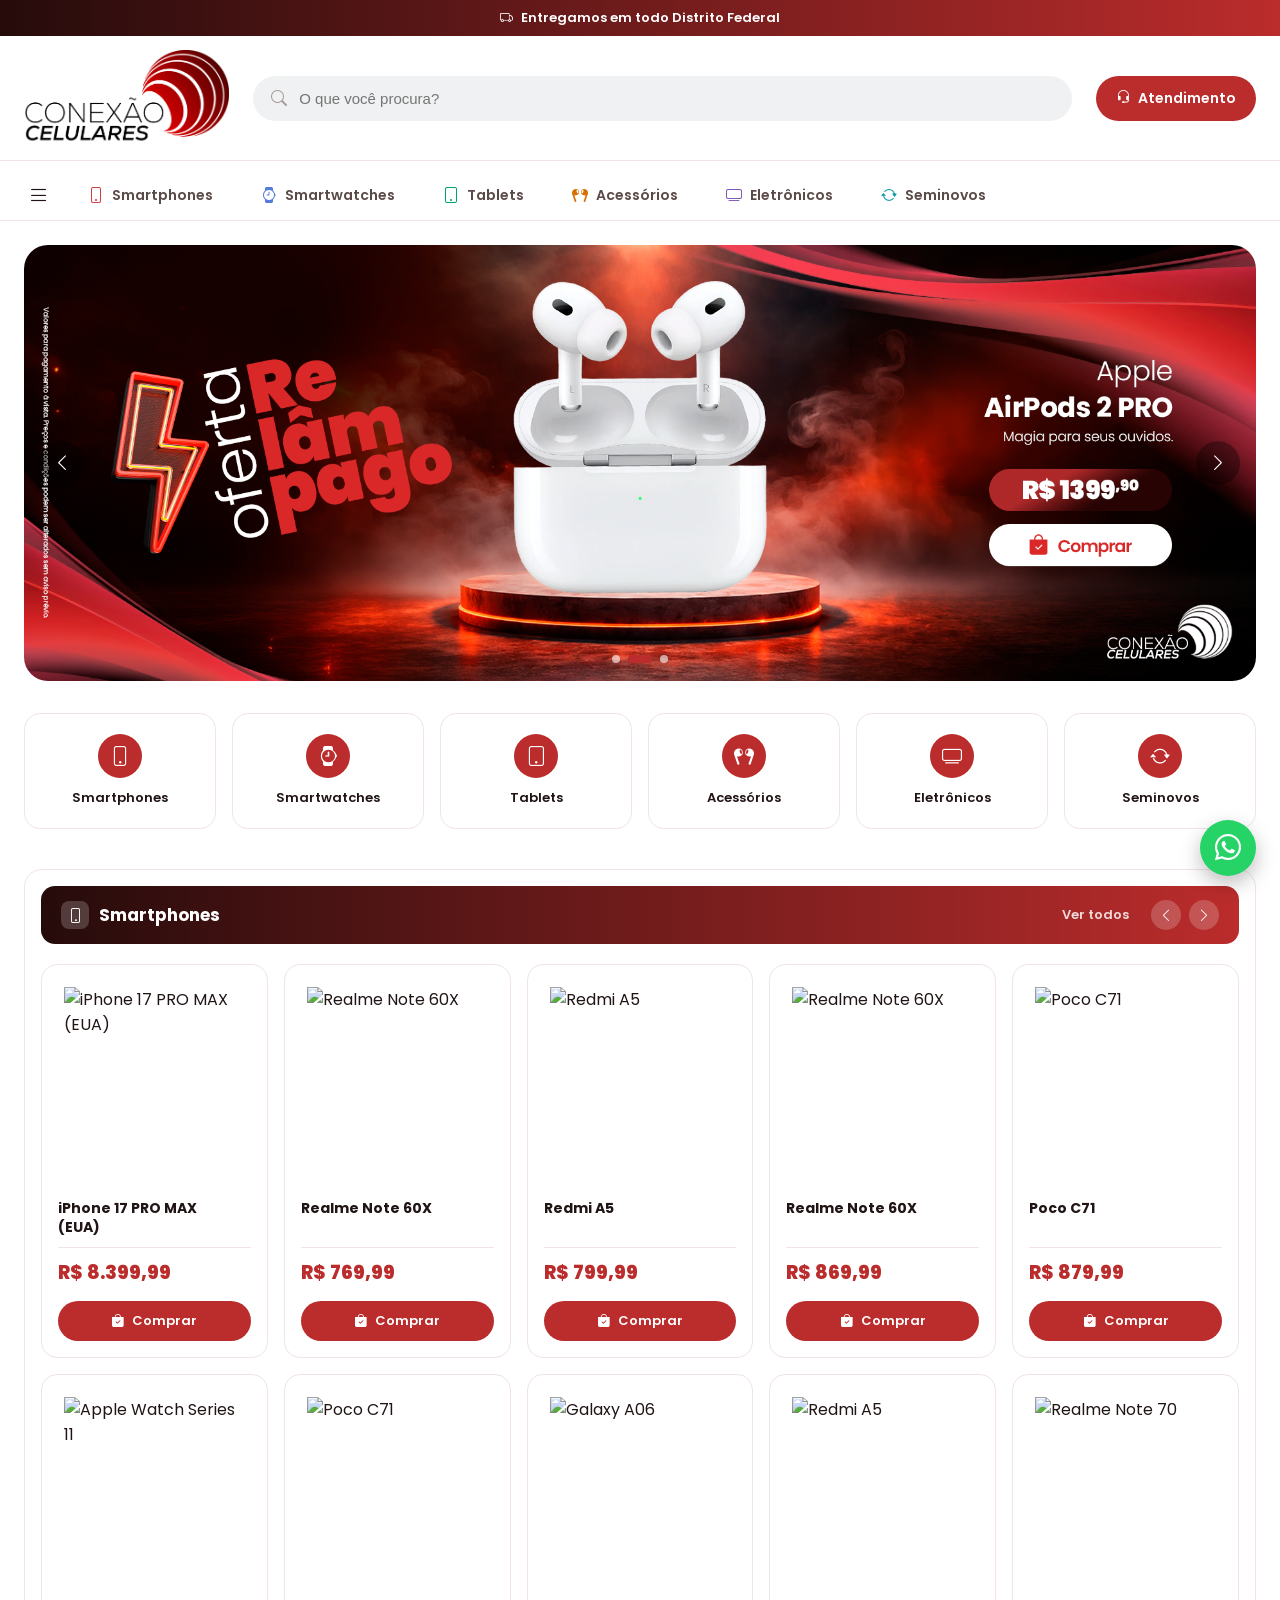
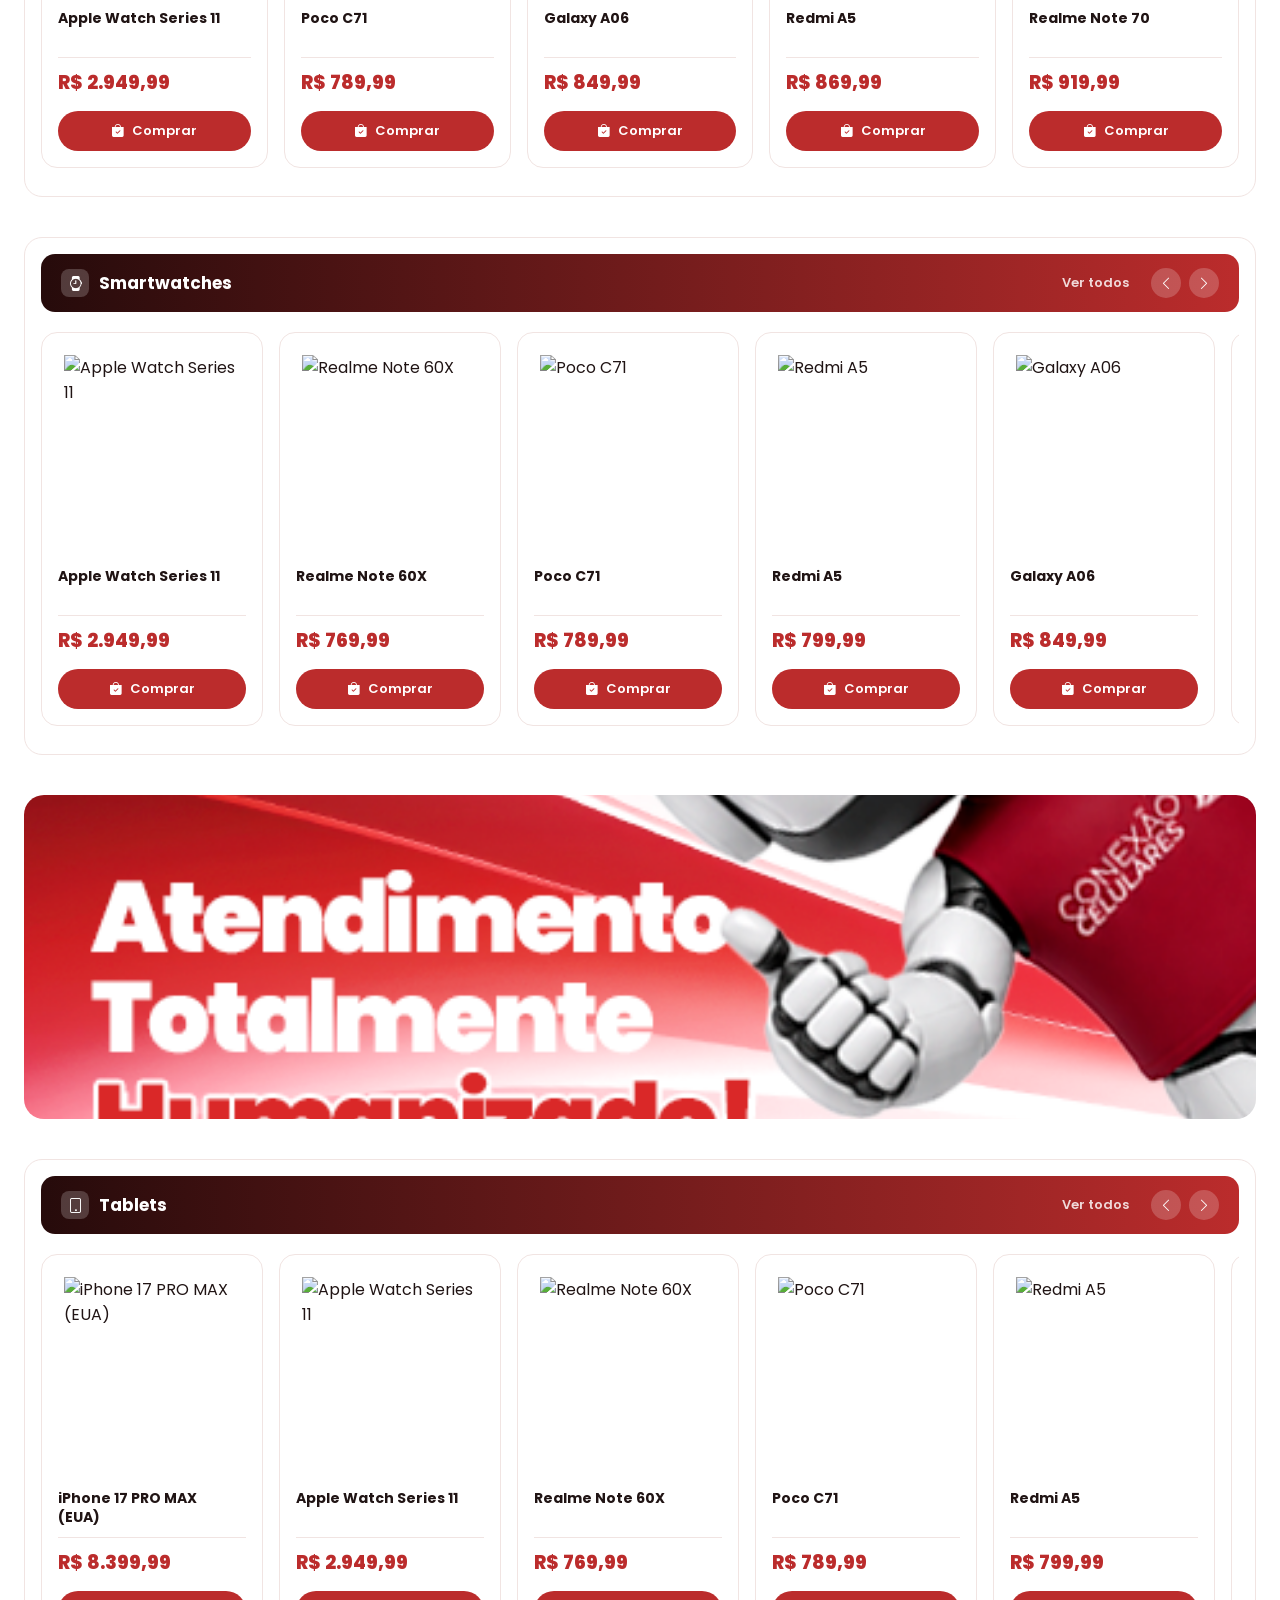
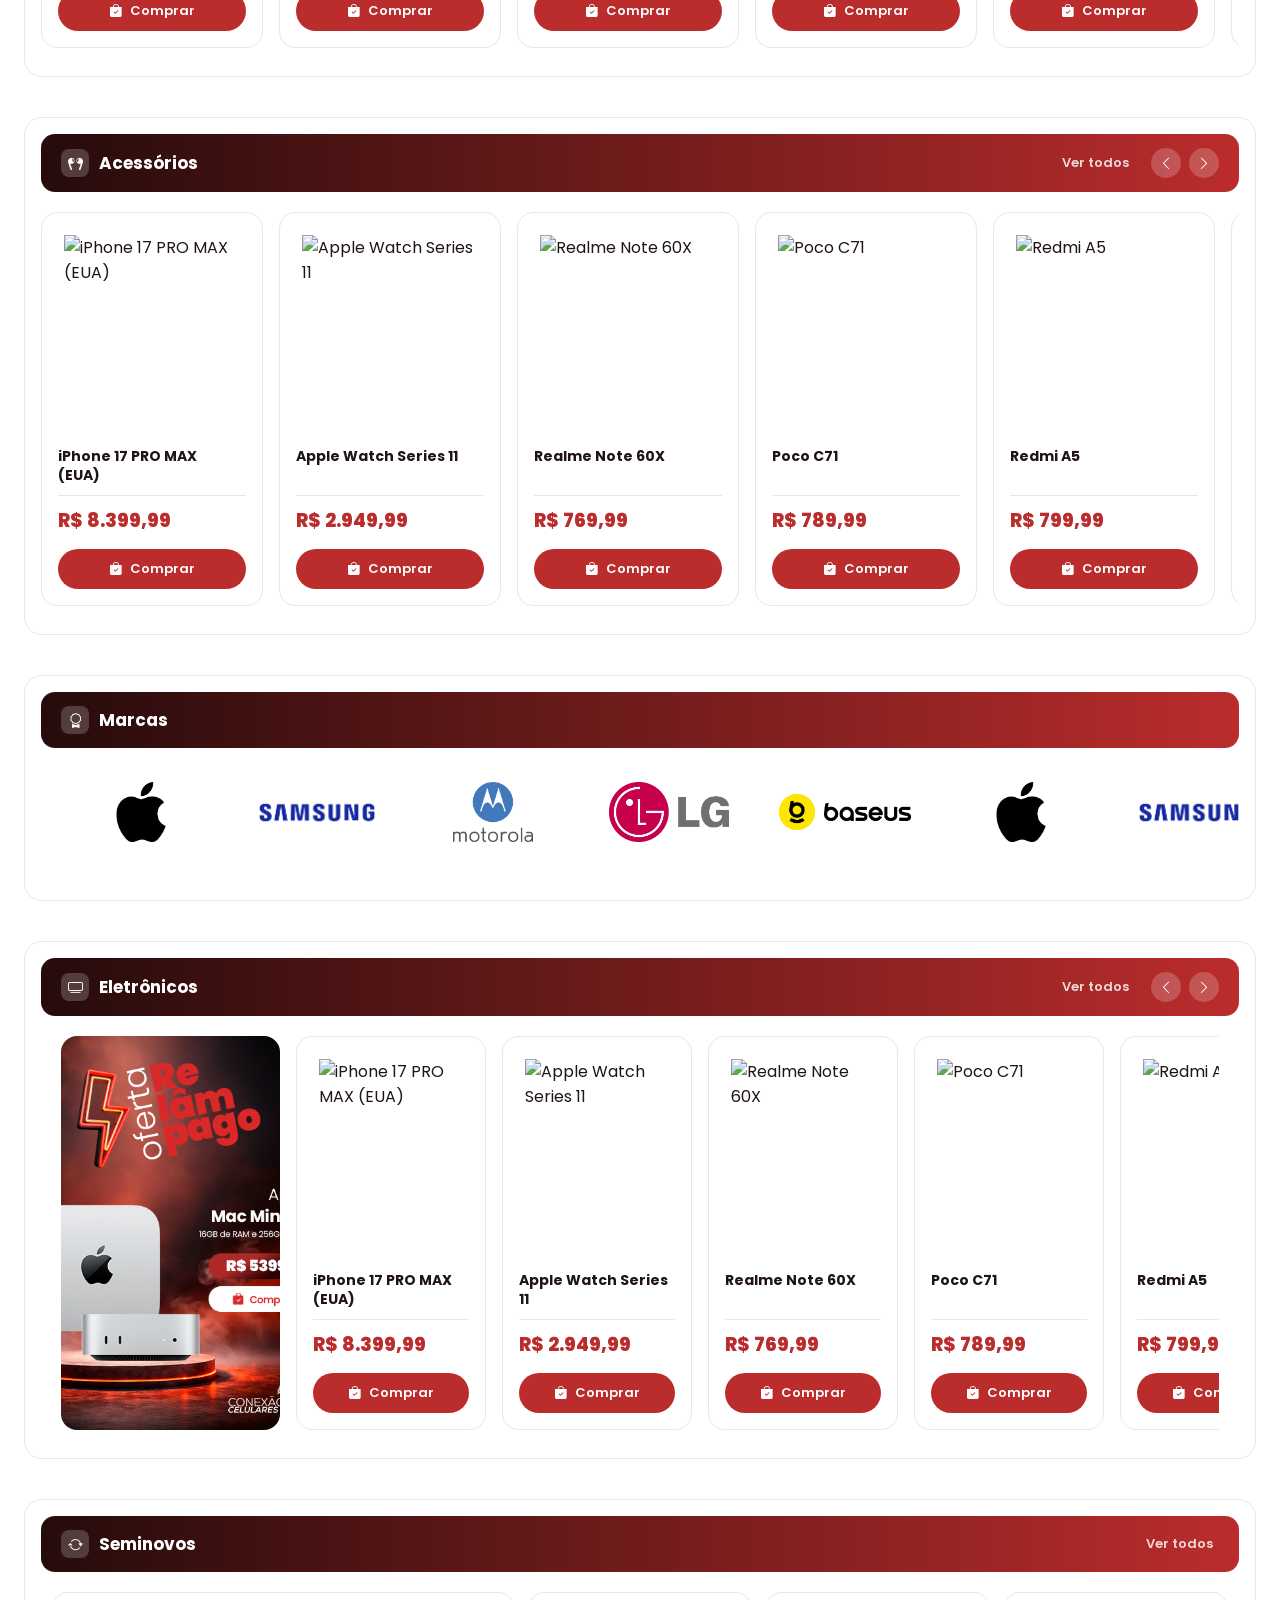
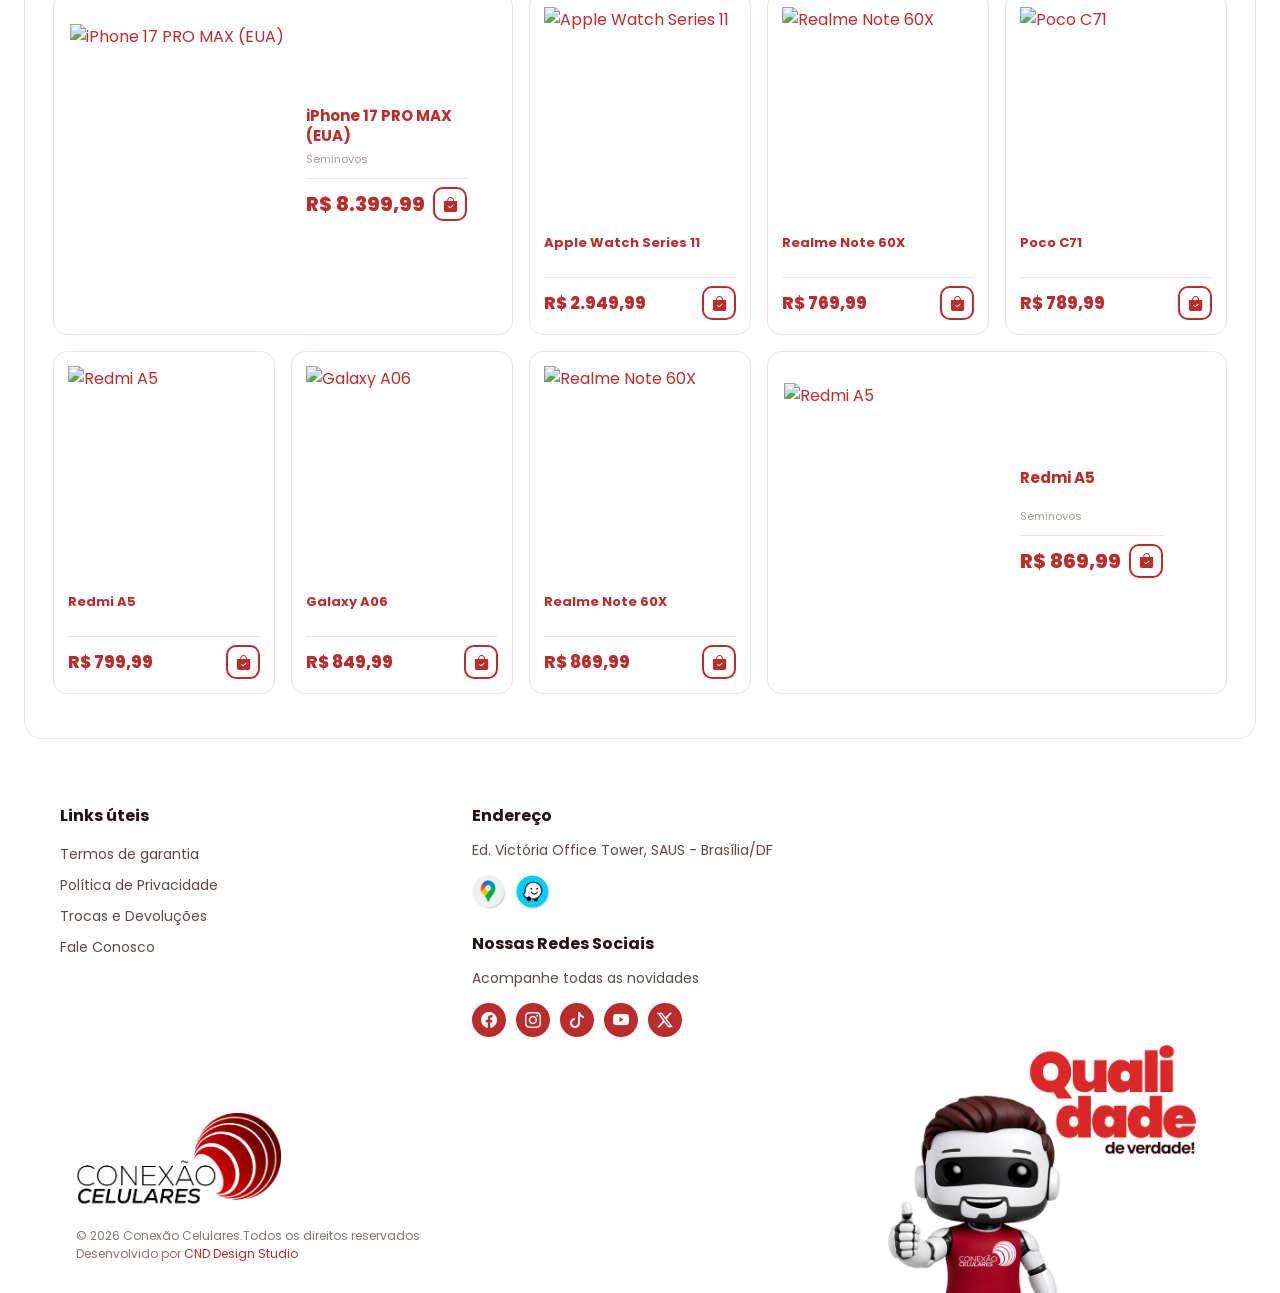
==== commit ac61b071: "1.0.0.10" ====
--- a/index.html
+++ b/index.html
@@ -1,9 +1,10 @@
 <!DOCTYPE html>
 <html lang="pt-BR">
 <head>
+<link rel="icon" type="image/png" href="assets/logo-icon-compact.png">
 <meta charset="UTF-8">
 <meta name="viewport" content="width=device-width, initial-scale=1.0">
-<title>Conexão Celulares</title>
+<title>Conexão Celulares | Qualidade de Verdade!</title>
 <link rel="stylesheet" href="css/styles.css?v=21">
 <script src="image-slot.js"></script>
 </head>
@@ -64,24 +65,18 @@
     <h3>Links úteis</h3>
     <button id="quick-close" style="border:none;background:transparent;font-size:20px;cursor:pointer"><i class="bi bi-x-lg"></i></button>
   </div>
-  <div id="quick-cats" class="quick-cats">
-    <button class="quick-link" data-goto-cat="smartphones"><i class="bi bi-phone"></i> Smartphones</button>
-    <button class="quick-link" data-goto-cat="smartwatches"><i class="bi bi-watch"></i> Smartwatches</button>
-    <button class="quick-link" data-goto-cat="tablets"><i class="bi bi-tablet"></i> Tablets</button>
-    <button class="quick-link" data-goto-cat="acessorios"><i class="bi bi-earbuds"></i> Acessórios</button>
-    <button class="quick-link" data-goto-cat="eletronicos"><i class="bi bi-tv"></i> Eletrônicos</button>
-    <button class="quick-link" data-goto-cat="seminovos"><i class="bi bi-arrow-repeat"></i> Seminovos</button>
-  </div>
-  <div id="quick-links-divider" class="quick-links-divider"></div>
-  <a class="quick-link" href="#">Como chegar</a>
-  <a class="quick-link" href="#">Termos de Garantia</a>
+  <a class="quick-link" data-maps-link target="_blank">Como chegar</a>
+  <a class="quick-link" href="termos-garantia.html">Termos de garantia</a>
+  <a class="quick-link" href="politica-privacidade.html">Política de Privacidade</a>
+  <a class="quick-link" href="trocas-devolucoes.html">Trocas e Devoluções</a>
+  <a class="quick-link" data-wa-link target="_blank">Fale Conosco</a>
 </div>
 
 <main id="view-home">
   <section id="hero">
     <div id="hero-inner">
       <div class="hero-slide active">
-        <a href="#" data-wa-link target="_blank"><picture><source media="(max-width:768px)" srcset="assets/banner1-mobile.png"><img src="assets/banner1.png" alt="Banner rotativo 1 - iPhone 17 Pro Max"></picture></a>
+        <a href="#" data-wa-link target="_blank"><picture><source media="(max-width:768px)" srcset="assets/banner_hero1-480x600.png"><img src="assets/banner1.png" alt="Banner rotativo 1 - iPhone 17 Pro Max"></picture></a>
       </div>
       <div class="hero-slide">
         <a href="#" data-wa-link target="_blank"><picture><source media="(max-width:768px)" srcset="assets/banner2-hero-mobile.png"><img src="assets/banner2-hero.png" alt="Banner rotativo 2 - AirPods 2 Pro"></picture></a>
@@ -132,16 +127,11 @@
   <button type="button" class="footer-toggle-btn" id="footer-toggle-btn">Mais Informações <i class="bi bi-chevron-down"></i></button>
   <div class="footer-col-links" id="footer-grid-collapsible">
     <h4>Links úteis</h4>
-    <div class="footer-links-2col">
-      <div class="footer-links-sub">
-        <a href="#">Termos de garantia</a>
-        <a href="#">Termos e condições</a>
-        <a href="#">Política de Privacidade</a>
-      </div>
-      <div class="footer-links-sub">
-        <a href="#">Trocas e Devoluções</a>
-        <a data-wa-link target="_blank" href="#">Fale Conosco</a>
-      </div>
+    <div class="footer-links-sub">
+      <a href="termos-garantia.html">Termos de garantia</a>
+      <a href="politica-privacidade.html">Política de Privacidade</a>
+      <a href="trocas-devolucoes.html">Trocas e Devoluções</a>
+      <a data-wa-link target="_blank" href="#">Fale Conosco</a>
     </div>
   </div>
   <div class="footer-addr-col">
--- a/css/styles.css
+++ b/css/styles.css
@@ -113,7 +113,7 @@
 .prod-card:hover{transform:translateY(-6px);box-shadow:0 16px 32px rgba(0,0,0,.10);border-color:#e8cac9}
 .prod-badge{position:absolute;top:12px;left:12px;background:var(--red);color:#fff;font-size:11px;font-weight:700;padding:4px 10px;border-radius:999px;z-index:2}
 .prod-img-wrap{display:flex;align-items:center;justify-content:center;padding:6px}
-.prod-img-wrap img{width:100%;height:130px;object-fit:contain}
+.prod-img-wrap img{width:100%;height:200px;object-fit:contain}
 .prod-name{font-size:14px;font-weight:700;color:var(--ink);min-height:38px;line-height:1.3}
 .prod-price-block{border-top:1px solid var(--border);margin-top:4px;padding-top:10px}
 .prod-price{font-size:19px;font-weight:800;color:var(--red)}
@@ -131,6 +131,7 @@
 .promo-grid{max-width:1920px;margin:0 auto;padding:40px 24px 0;display:block}
 .promo-banner{position:relative;border-radius:20px;overflow:hidden;aspect-ratio:1920/505;height:auto;display:block}
 .promo-banner:hover img{transform:scale(1.06)}
+.promo-banner picture{display:block;width:100%;height:100%}
 .promo-banner img{width:100%;height:100%;object-fit:cover}
 
 /* seminovos bento */
@@ -161,7 +162,7 @@
 
 /* footer */
 footer{background:#fff;color:var(--ink);margin-top:64px;padding:0px 60px 0px;position:relative;overflow:hidden}
-.footer-grid-outer{max-width:1920px;margin:0 auto;display:grid;grid-template-columns:minmax(0,360px) minmax(0,280px) minmax(180px,1fr);grid-template-rows:auto auto auto;column-gap:32px;row-gap:0;position:relative;z-index:1}
+.footer-grid-outer{max-width:1920px;margin:0 auto;display:grid;grid-template-columns:minmax(0,380px) minmax(0,360px) minmax(180px,1fr);grid-template-rows:auto auto auto;column-gap:32px;row-gap:0;position:relative;z-index:1}
 .footer-col-links{grid-column:1;grid-row:1;align-self:start}
 .footer-addr-col{grid-column:2;grid-row:1;align-self:start}
 .footer-visual-col{grid-column:3;grid-row:1 / span 3;align-self:end;justify-self:end;width:100%}
@@ -227,7 +228,7 @@
   .prod-img-wrap img{height:150px}
   .prod-name{font-size:16px;min-height:auto}
   .prod-price-block{padding-right:52px}
-  .buy-btn{flex-shrink:0;width:44px;height:44px;border-radius:12px;padding:0;position:absolute;right:16px;bottom:16px;display:flex;align-items:center;justify-content:center;font-size:0;background:#fff;border:2px solid var(--red);color:var(--red)}
+  .buy-btn{flex-shrink:0;width:44px;height:44px;border-radius:12px;padding:0 0 0 7px;position:absolute;right:16px;bottom:16px;display:flex;align-items:center;justify-content:center;font-size:0;background:#fff;border:2px solid var(--red);color:var(--red)}
   .buy-btn i{font-size:17px}
   .prod-card:hover .buy-btn, .buy-btn:active{background:var(--red);color:#fff}
   .prod-card{padding-bottom:16px;position:relative}
@@ -242,18 +243,18 @@
   .hero-arrow{width:36px;height:36px;font-size:15px}
 
   /* category quick grid: horizontal carousel */
-  #cat-grid{display:flex;grid-template-columns:none;overflow-x:auto;scroll-snap-type:x mandatory;gap:10px;padding:20px 16px}
+  #cat-grid{display:flex;grid-template-columns:none;overflow-x:auto;scroll-snap-type:x mandatory;gap:15px;padding:29px 0px 0px}
   .cat-chip{flex:0 0 84px;scroll-snap-align:start;padding:14px 6px;gap:6px}
   .cat-chip .icon-circle{width:36px;height:36px;font-size:16px}
   .cat-chip .label{font-size:11px}
 
   /* product cards: horizontal scroll, ~2.2 per view */
-  .card{padding:28px 16px 0}
+  .card{padding:15px 16px 0}
   .card-header{padding:12px 16px}
   .card-header-title{font-size:15px}
   .row-scroll{padding:14px 8px 4px;gap:12px}
   #row-wrap-eletronicos{padding:14px 8px 4px !important;gap:12px;flex-direction:column}
-  #row-wrap-eletronicos .promo-inline-card{width:100%;flex:none;min-width:0;order:2}
+  #row-wrap-eletronicos .promo-inline-card{width:auto;flex:none;min-width:0;order:2;margin:0 -24px}
   #row-wrap-eletronicos #row-eletronicos{order:1}
   .card-header-right .arrow-btn{display:none}
 
@@ -264,7 +265,7 @@
 
   /* promo banners */
   .promo-grid{padding:24px 16px 0}
-  .promo-banner{aspect-ratio:1920/505;height:auto}
+  .promo-banner{aspect-ratio:480/600;height:auto}
 
   /* seminovos bento */
   .bento-grid{grid-template-columns:repeat(2,1fr);padding:16px 8px;gap:12px}
@@ -277,7 +278,7 @@
   .brand-item{width:110px;height:64px;padding:8px}
 
   /* footer */
-  footer{padding:32px 16px 20px;display:flex;flex-direction:column;align-items:flex-start;border-top:2px solid #c9baba;padding-top:20px}
+  footer{padding:30px 30px 30px 30px;display:flex;flex-direction:column;align-items:flex-start;padding-top:5px}
   .footer-grid-outer{display:contents}
   .footer-col-links{order:1}
   .footer-addr-col{order:3;margin-top:24px}
